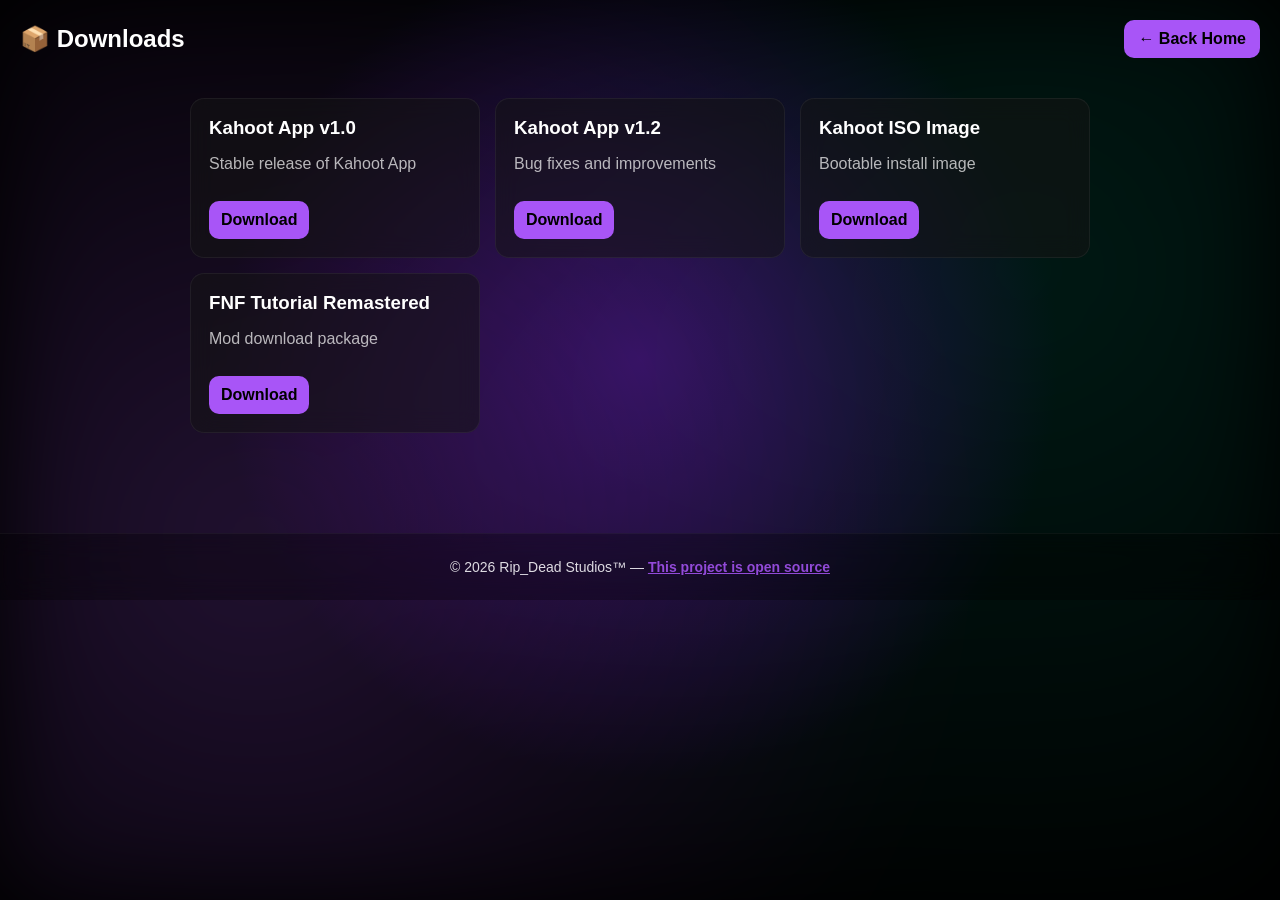
==== downloads/index.html @ 652964b6 "Update index.html" ====
<!DOCTYPE html>
<html lang="en">
<head>
<meta charset="UTF-8">
<meta name="viewport" content="width=device-width, initial-scale=1.0">

<title>Rip_Dead Site - Downloads</title>
<link rel="icon" href="/favicon.ico">

<style>

/* ================= VOIDUI TRANSITIONS ================= */

body{
  margin:0;
  font-family:'Segoe UI',sans-serif;
  color:#fff;
  min-height:100vh;
  background:#04040a;

  opacity:0;
  transform:translateY(60px);
  transition:0.6s ease;
}

body.void-enter{
  opacity:1;
  transform:translateY(0);
}

body.void-exit{
  opacity:0;
  transform:translateY(80px);
}

/* ================= VOID BACKGROUND ================= */

body::before{
  content:"";
  position:fixed;
  inset:0;
  z-index:-2;
  background:
    radial-gradient(circle at 50% 40%,rgba(150,0,255,0.30),rgba(0,0,0,0.9),#000);
}

body::after{
  content:"";
  position:fixed;
  inset:0;
  z-index:-1;
  background:
    radial-gradient(circle at 20% 60%,rgba(168,85,247,0.2),transparent 60%),
    radial-gradient(circle at 80% 30%,rgba(0,255,200,0.1),transparent 60%);
  filter:blur(50px);
}

/* ================= HEADER ================= */

.top{
  display:flex;
  justify-content:space-between;
  align-items:center;
  padding:20px;
}

.title{
  font-size:24px;
  font-weight:bold;
}

.back{
  padding:10px 14px;
  border-radius:10px;
  background:#a855f7;
  color:#000;
  text-decoration:none;
  font-weight:bold;
  transition:0.25s;
}

.back:hover{
  background:#c084fc;
  box-shadow:0 0 15px rgba(168,85,247,0.6);
}

/* ================= GRID ================= */

.container{
  display:flex;
  justify-content:center;
  padding:20px;
}

.grid{
  display:grid;
  grid-template-columns:repeat(auto-fit,minmax(250px,1fr));
  gap:15px;
  width:min(900px,90%);
}

/* CARD */

.card{
  background:rgba(20,20,20,0.55);
  backdrop-filter:blur(12px);

  border-radius:14px;
  padding:18px;

  border:1px solid rgba(255,255,255,0.06);
  transition:0.3s;
}

.card:hover{
  transform:translateY(-6px);
  box-shadow:0 0 25px rgba(168,85,247,0.25);
}

.card h3{
  margin:0;
}

/* BUTTON */

.download-btn{
  display:inline-block;
  margin-top:12px;

  padding:10px 12px;
  border-radius:10px;

  background:#a855f7;
  color:#000;
  font-weight:bold;
  text-decoration:none;

  transition:0.25s;
}

.download-btn:hover{
  background:#c084fc;
  box-shadow:0 0 18px rgba(168,85,247,0.6);
}

/* FOOTER */

footer{
  text-align:center;
  padding:25px;
  margin-top:80px;

  background:rgba(0,0,0,0.35);
  backdrop-filter:blur(12px);

  border-top:1px solid rgba(255,255,255,0.05);

  font-size:14px;
  opacity:0.85;
}

footer a{
  color:#a855f7;
  text-decoration:none;
  font-weight:bold;
}

footer a:hover{
  color:#c084fc;
}

</style>
</head>

<body>

<!-- HEADER -->
<div class="top">
  <div class="title">📦 Downloads</div>
  <a class="back" href="/">← Back Home</a>
</div>

<!-- DOWNLOAD GRID -->
<div class="container">
  <div class="grid" id="downloads"></div>
</div>

<!-- FOOTER -->
<footer>
  © 2026 Rip_Dead Studios™ —
  <a href="https://github.com/ripdead32/Rip_Dead-Site" target="_blank">
    <u><strong>This project is open source</strong></u>
  </a>
</footer>

<script>

/* ================= VOIDUI TRANSITIONS FIX ================= */

(function () {

  window.addEventListener("load", () => {
    requestAnimationFrame(() => {
      document.body.classList.add("void-enter");
    });
  });

  document.addEventListener("click", (e) => {
    const link = e.target.closest("a");

    if (!link) return;
    if (link.target === "_blank") return;
    if (link.href.includes("#")) return;

    e.preventDefault();

    document.body.classList.remove("void-enter");
    document.body.classList.add("void-exit");

    setTimeout(() => {
      window.location.href = link.href;
    }, 520);

  });

})();

/* ================= DOWNLOAD DATA (CMS STYLE READY) ================= */

const downloads = [
  {
    name: "Kahoot App v1.0",
    desc: "Stable release of Kahoot App",
    link: "https://github.com/ripdead32/Kahoot-App/releases/download/V1.0/Kahoot-App_Setup-v1.0.exe"
  },
  {
    name: "Kahoot App v1.2",
    desc: "Bug fixes and improvements",
    link: "https://github.com/ripdead32/Kahoot-App/releases/download/V1.2/Kahoot-App_Setup-v1.2.exe"
  },
  {
    name: "Kahoot ISO Image",
    desc: "Bootable install image",
    link: "https://github.com/ripdead32/Kahoot-App/releases/download/iso/KA-install-image.iso"
  },
  {
    name: "FNF Tutorial Remastered",
    desc: "Mod download package",
    link: "https://cdn-ripdead.kozow.com/apis/libraries/zip/tut-rem-v1.zip"
  }
];

/* ================= RENDER ================= */

const box = document.getElementById("downloads");

downloads.forEach(d => {
  box.innerHTML += `
    <div class="card">
      <h3>${d.name}</h3>
      <p style="opacity:0.7;">${d.desc}</p>

      <a class="download-btn" href="${d.link}" target="_blank">
        Download
      </a>
    </div>
  `;
});

/* ================= LOG ================= */

console.log(
  "%cVOIDUI DOWNLOADS LOADED",
  "color:#a855f7;font-weight:bold;"
);

</script>

</body>
</html>
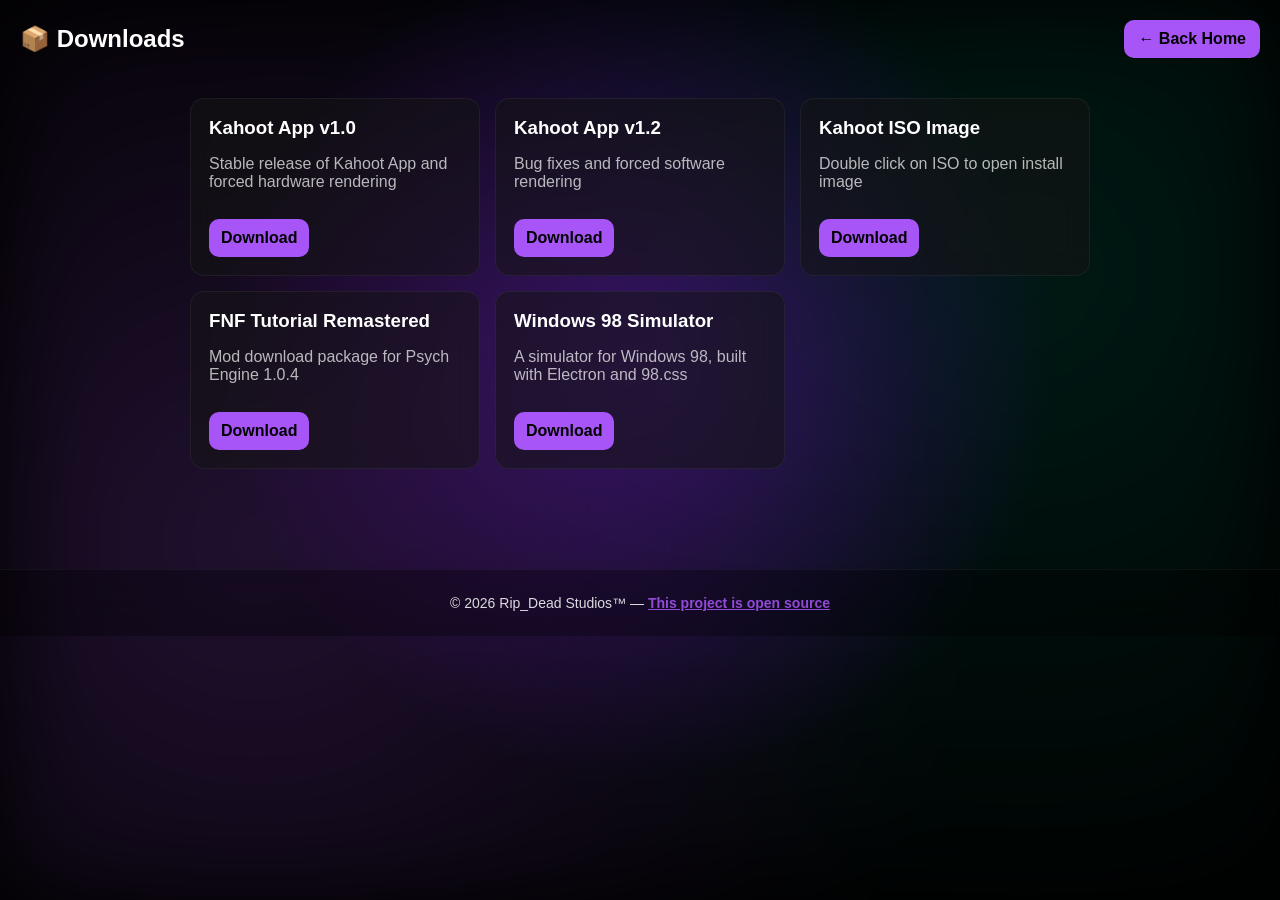
==== commit 9e01f724: "Update index.html" ====
--- a/downloads/index.html
+++ b/downloads/index.html
@@ -230,23 +230,28 @@
 const downloads = [
   {
     name: "Kahoot App v1.0",
-    desc: "Stable release of Kahoot App",
+    desc: "Stable release of Kahoot App and forced hardware rendering",
     link: "https://github.com/ripdead32/Kahoot-App/releases/download/V1.0/Kahoot-App_Setup-v1.0.exe"
   },
   {
     name: "Kahoot App v1.2",
-    desc: "Bug fixes and improvements",
+    desc: "Bug fixes and forced software rendering",
     link: "https://github.com/ripdead32/Kahoot-App/releases/download/V1.2/Kahoot-App_Setup-v1.2.exe"
   },
   {
     name: "Kahoot ISO Image",
-    desc: "Bootable install image",
+    desc: "Double click on ISO to open install image",
     link: "https://github.com/ripdead32/Kahoot-App/releases/download/iso/KA-install-image.iso"
   },
   {
     name: "FNF Tutorial Remastered",
-    desc: "Mod download package",
+    desc: "Mod download package for Psych Engine 1.0.4",
     link: "https://cdn-ripdead.kozow.com/apis/libraries/zip/tut-rem-v1.zip"
+  },
+  {
+    name: "Windows 98 Simulator",
+    desc: "A simulator for Windows 98, built with Electron and 98.css",
+    link: "https://github.com/ripdead32/win98simu/releases/download/1.0.0/Windows.98.Simulator.Setup.1.0.0.exe"
   }
 ];
 
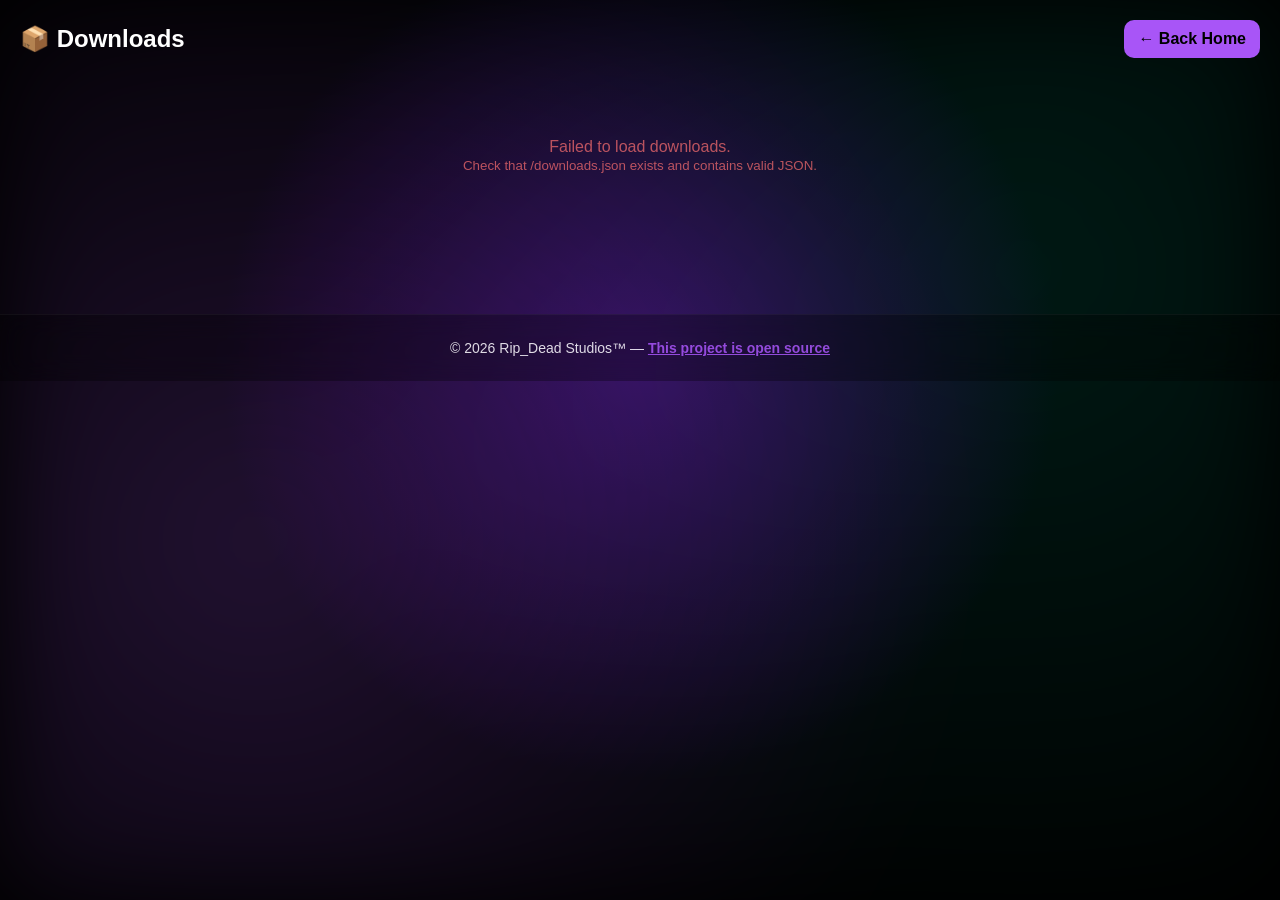
==== commit 2b3d5e51: "Updates" ====
--- a/downloads/index.html
+++ b/downloads/index.html
@@ -1,285 +1,696 @@
 <!DOCTYPE html>
 <html lang="en">
+
 <head>
-<meta charset="UTF-8">
-<meta name="viewport" content="width=device-width, initial-scale=1.0">
-
-<title>Rip_Dead Site - Downloads</title>
-<link rel="icon" href="/favicon.ico">
-
-<style>
-
-/* ================= VOIDUI TRANSITIONS ================= */
-
-body{
-  margin:0;
-  font-family:'Segoe UI',sans-serif;
-  color:#fff;
-  min-height:100vh;
-  background:#04040a;
-
-  opacity:0;
-  transform:translateY(60px);
-  transition:0.6s ease;
-}
-
-body.void-enter{
-  opacity:1;
-  transform:translateY(0);
-}
-
-body.void-exit{
-  opacity:0;
-  transform:translateY(80px);
-}
-
-/* ================= VOID BACKGROUND ================= */
-
-body::before{
-  content:"";
-  position:fixed;
-  inset:0;
-  z-index:-2;
-  background:
-    radial-gradient(circle at 50% 40%,rgba(150,0,255,0.30),rgba(0,0,0,0.9),#000);
-}
-
-body::after{
-  content:"";
-  position:fixed;
-  inset:0;
-  z-index:-1;
-  background:
-    radial-gradient(circle at 20% 60%,rgba(168,85,247,0.2),transparent 60%),
-    radial-gradient(circle at 80% 30%,rgba(0,255,200,0.1),transparent 60%);
-  filter:blur(50px);
-}
-
-/* ================= HEADER ================= */
-
-.top{
-  display:flex;
-  justify-content:space-between;
-  align-items:center;
-  padding:20px;
-}
-
-.title{
-  font-size:24px;
-  font-weight:bold;
-}
-
-.back{
-  padding:10px 14px;
-  border-radius:10px;
-  background:#a855f7;
-  color:#000;
-  text-decoration:none;
-  font-weight:bold;
-  transition:0.25s;
-}
-
-.back:hover{
-  background:#c084fc;
-  box-shadow:0 0 15px rgba(168,85,247,0.6);
-}
-
-/* ================= GRID ================= */
-
-.container{
-  display:flex;
-  justify-content:center;
-  padding:20px;
-}
-
-.grid{
-  display:grid;
-  grid-template-columns:repeat(auto-fit,minmax(250px,1fr));
-  gap:15px;
-  width:min(900px,90%);
-}
-
-/* CARD */
-
-.card{
-  background:rgba(20,20,20,0.55);
-  backdrop-filter:blur(12px);
-
-  border-radius:14px;
-  padding:18px;
-
-  border:1px solid rgba(255,255,255,0.06);
-  transition:0.3s;
-}
-
-.card:hover{
-  transform:translateY(-6px);
-  box-shadow:0 0 25px rgba(168,85,247,0.25);
-}
-
-.card h3{
-  margin:0;
-}
-
-/* BUTTON */
-
-.download-btn{
-  display:inline-block;
-  margin-top:12px;
-
-  padding:10px 12px;
-  border-radius:10px;
-
-  background:#a855f7;
-  color:#000;
-  font-weight:bold;
-  text-decoration:none;
-
-  transition:0.25s;
-}
-
-.download-btn:hover{
-  background:#c084fc;
-  box-shadow:0 0 18px rgba(168,85,247,0.6);
-}
-
-/* FOOTER */
-
-footer{
-  text-align:center;
-  padding:25px;
-  margin-top:80px;
-
-  background:rgba(0,0,0,0.35);
-  backdrop-filter:blur(12px);
-
-  border-top:1px solid rgba(255,255,255,0.05);
-
-  font-size:14px;
-  opacity:0.85;
-}
-
-footer a{
-  color:#a855f7;
-  text-decoration:none;
-  font-weight:bold;
-}
-
-footer a:hover{
-  color:#c084fc;
-}
-
-</style>
+    <meta charset="UTF-8">
+    <meta name="viewport" content="width=device-width, initial-scale=1.0">
+
+    <title>Rip_Dead Site - Downloads</title>
+
+    <link rel="icon" href="/favicon.ico">
+
+    <style>
+
+        /* ================= VOIDUI TRANSITIONS ================= */
+
+        body {
+            margin: 0;
+            font-family: 'Segoe UI', sans-serif;
+            color: #fff;
+            min-height: 100vh;
+            background: #04040a;
+
+            opacity: 0;
+            transform: translateY(60px);
+            transition: 0.6s ease;
+        }
+
+        body.void-enter {
+            opacity: 1;
+            transform: translateY(0);
+        }
+
+        body.void-exit {
+            opacity: 0;
+            transform: translateY(80px);
+        }
+
+
+        /* ================= VOID BACKGROUND ================= */
+
+        body::before {
+            content: "";
+            position: fixed;
+            inset: 0;
+            z-index: -2;
+
+            background:
+                radial-gradient(
+                    circle at 50% 40%,
+                    rgba(150, 0, 255, 0.30),
+                    rgba(0, 0, 0, 0.9),
+                    #000
+                );
+        }
+
+        body::after {
+            content: "";
+            position: fixed;
+            inset: 0;
+            z-index: -1;
+
+            background:
+                radial-gradient(
+                    circle at 20% 60%,
+                    rgba(168, 85, 247, 0.2),
+                    transparent 60%
+                ),
+                radial-gradient(
+                    circle at 80% 30%,
+                    rgba(0, 255, 200, 0.1),
+                    transparent 60%
+                );
+
+            filter: blur(50px);
+        }
+
+
+        /* ================= HEADER ================= */
+
+        .top {
+            display: flex;
+            justify-content: space-between;
+            align-items: center;
+            padding: 20px;
+        }
+
+        .title {
+            font-size: 24px;
+            font-weight: bold;
+        }
+
+        .back {
+            padding: 10px 14px;
+            border-radius: 10px;
+
+            background: #a855f7;
+            color: #000;
+
+            text-decoration: none;
+            font-weight: bold;
+
+            transition: 0.25s;
+        }
+
+        .back:hover {
+            background: #c084fc;
+            box-shadow: 0 0 15px rgba(168, 85, 247, 0.6);
+        }
+
+
+        /* ================= GRID ================= */
+
+        .container {
+            display: flex;
+            justify-content: center;
+            padding: 20px;
+        }
+
+        .grid {
+            display: grid;
+
+            grid-template-columns:
+                repeat(
+                    auto-fit,
+                    minmax(250px, 1fr)
+                );
+
+            gap: 15px;
+
+            width: min(900px, 90%);
+        }
+
+
+        /* ================= CARD ================= */
+
+        .card {
+            background: rgba(20, 20, 20, 0.55);
+
+            backdrop-filter: blur(12px);
+
+            border-radius: 14px;
+
+            padding: 18px;
+
+            border: 1px solid rgba(255, 255, 255, 0.06);
+
+            transition: 0.3s;
+        }
+
+        .card:hover {
+            transform: translateY(-6px);
+
+            box-shadow:
+                0 0 25px rgba(168, 85, 247, 0.25);
+        }
+
+
+        /* ================= TITLE + TAGS ================= */
+
+        .title-row {
+            display: flex;
+            align-items: center;
+            flex-wrap: wrap;
+
+            gap: 7px;
+        }
+
+        .title-row h3 {
+            margin: 0;
+            margin-right: 3px;
+
+            font-size: 18px;
+        }
+
+
+        /* ================= TAGS ================= */
+
+        .tag {
+            display: inline-block;
+
+            padding: 4px 8px;
+
+            border-radius: 7px;
+
+            background: rgba(255, 255, 255, 0.08);
+
+            border: 1px solid rgba(255, 255, 255, 0.08);
+
+            color: rgba(255, 255, 255, 0.7);
+
+            font-size: 11px;
+            font-weight: 600;
+
+            white-space: nowrap;
+        }
+
+        .category-tag {
+            background: rgba(168, 85, 247, 0.15);
+
+            color: #c084fc;
+
+            border-color:
+                rgba(168, 85, 247, 0.2);
+        }
+
+
+        /* ================= DOWNLOAD BUTTON ================= */
+
+        .download-btn {
+            display: inline-block;
+
+            margin-top: 14px;
+
+            padding: 10px 12px;
+
+            border-radius: 10px;
+
+            background: #a855f7;
+
+            color: #000;
+
+            font-weight: bold;
+
+            text-decoration: none;
+
+            transition: 0.25s;
+        }
+
+        .download-btn:hover {
+            background: #c084fc;
+
+            box-shadow:
+                0 0 18px rgba(168, 85, 247, 0.6);
+        }
+
+
+        /* ================= STATUS ================= */
+
+        .status {
+            grid-column: 1 / -1;
+
+            text-align: center;
+
+            padding: 40px 20px;
+
+            opacity: 0.7;
+        }
+
+        .error {
+            color: #ff7070;
+        }
+
+
+        /* ================= FOOTER ================= */
+
+        footer {
+            text-align: center;
+
+            padding: 25px;
+
+            margin-top: 80px;
+
+            background: rgba(0, 0, 0, 0.35);
+
+            backdrop-filter: blur(12px);
+
+            border-top:
+                1px solid rgba(255, 255, 255, 0.05);
+
+            font-size: 14px;
+
+            opacity: 0.85;
+        }
+
+        footer a {
+            color: #a855f7;
+
+            text-decoration: none;
+
+            font-weight: bold;
+        }
+
+        footer a:hover {
+            color: #c084fc;
+        }
+
+    </style>
 </head>
 
+
 <body>
 
-<!-- HEADER -->
-<div class="top">
-  <div class="title">📦 Downloads</div>
-  <a class="back" href="/">← Back Home</a>
-</div>
-
-<!-- DOWNLOAD GRID -->
-<div class="container">
-  <div class="grid" id="downloads"></div>
-</div>
-
-<!-- FOOTER -->
-<footer>
-  © 2026 Rip_Dead Studios™ —
-  <a href="https://github.com/ripdead32/Rip_Dead-Site" target="_blank">
-    <u><strong>This project is open source</strong></u>
-  </a>
-</footer>
-
-<script>
-
-/* ================= VOIDUI TRANSITIONS FIX ================= */
-
-(function () {
-
-  window.addEventListener("load", () => {
-    requestAnimationFrame(() => {
-      document.body.classList.add("void-enter");
-    });
-  });
-
-  document.addEventListener("click", (e) => {
-    const link = e.target.closest("a");
-
-    if (!link) return;
-    if (link.target === "_blank") return;
-    if (link.href.includes("#")) return;
-
-    e.preventDefault();
-
-    document.body.classList.remove("void-enter");
-    document.body.classList.add("void-exit");
-
-    setTimeout(() => {
-      window.location.href = link.href;
-    }, 520);
-
-  });
-
-})();
-
-/* ================= DOWNLOAD DATA (CMS STYLE READY) ================= */
-
-const downloads = [
-  {
-    name: "Kahoot App v1.0",
-    desc: "Stable release of Kahoot App and forced hardware rendering",
-    link: "https://github.com/ripdead32/Kahoot-App/releases/download/V1.0/Kahoot-App_Setup-v1.0.exe"
-  },
-  {
-    name: "Kahoot App v1.2",
-    desc: "Bug fixes and forced software rendering",
-    link: "https://github.com/ripdead32/Kahoot-App/releases/download/V1.2/Kahoot-App_Setup-v1.2.exe"
-  },
-  {
-    name: "Kahoot ISO Image",
-    desc: "Double click on ISO to open install image",
-    link: "https://github.com/ripdead32/Kahoot-App/releases/download/iso/KA-install-image.iso"
-  },
-  {
-    name: "FNF Tutorial Remastered",
-    desc: "Mod download package for Psych Engine 1.0.4",
-    link: "https://cdn-ripdead.kozow.com/apis/libraries/zip/tut-rem-v1.zip"
-  },
-  {
-    name: "Windows 98 Simulator",
-    desc: "A simulator for Windows 98, built with Electron and 98.css",
-    link: "https://github.com/ripdead32/win98simu/releases/download/1.0.0/Windows.98.Simulator.Setup.1.0.0.exe"
-  }
-];
-
-/* ================= RENDER ================= */
-
-const box = document.getElementById("downloads");
-
-downloads.forEach(d => {
-  box.innerHTML += `
-    <div class="card">
-      <h3>${d.name}</h3>
-      <p style="opacity:0.7;">${d.desc}</p>
-
-      <a class="download-btn" href="${d.link}" target="_blank">
-        Download
-      </a>
+
+    <!-- ================= HEADER ================= -->
+
+    <div class="top">
+
+        <div class="title">
+            📦 Downloads
+        </div>
+
+        <a
+            class="back"
+            href="/"
+        >
+            ← Back Home
+        </a>
+
     </div>
-  `;
-});
-
-/* ================= LOG ================= */
-
-console.log(
-  "%cVOIDUI DOWNLOADS LOADED",
-  "color:#a855f7;font-weight:bold;"
-);
-
-</script>
+
+
+    <!-- ================= DOWNLOAD GRID ================= -->
+
+    <div class="container">
+
+        <div
+            class="grid"
+            id="downloads"
+        >
+
+            <div
+                class="status"
+                id="status"
+            >
+                Loading downloads...
+            </div>
+
+        </div>
+
+    </div>
+
+
+    <!-- ================= FOOTER ================= -->
+
+    <footer>
+
+        © 2026 Rip_Dead Studios™ —
+
+        <a
+            href="https://github.com/ripdead32/Rip_Dead-Site"
+            target="_blank"
+            rel="noopener noreferrer"
+        >
+            <u>
+                <strong>
+                    This project is open source
+                </strong>
+            </u>
+        </a>
+
+    </footer>
+
+
+    <script>
+
+        /* =====================================================
+           VOIDUI PAGE TRANSITIONS
+           ===================================================== */
+
+        window.addEventListener("load", () => {
+
+            requestAnimationFrame(() => {
+
+                document.body.classList.add(
+                    "void-enter"
+                );
+
+            });
+
+        });
+
+
+        document.addEventListener("click", (e) => {
+
+            const link =
+                e.target.closest("a");
+
+
+            if (!link) return;
+
+
+            /*
+             * Don't animate external links.
+             */
+
+            if (link.target === "_blank") {
+                return;
+            }
+
+
+            /*
+             * Don't animate anchor links.
+             */
+
+            if (link.href.includes("#")) {
+                return;
+            }
+
+
+            e.preventDefault();
+
+
+            document.body.classList.remove(
+                "void-enter"
+            );
+
+            document.body.classList.add(
+                "void-exit"
+            );
+
+
+            setTimeout(() => {
+
+                window.location.href =
+                    link.href;
+
+            }, 520);
+
+        });
+
+
+        /* =====================================================
+           DOWNLOADS.JSON CMS
+           ===================================================== */
+
+        const box =
+            document.getElementById("downloads");
+
+
+        const status =
+            document.getElementById("status");
+
+
+        async function loadDownloads() {
+
+            try {
+
+                /*
+                 * Load downloads.json
+                 */
+
+                const response =
+                    await fetch(
+                        "/downloads.json",
+                        {
+                            cache: "no-cache"
+                        }
+                    );
+
+
+                /*
+                 * Check response
+                 */
+
+                if (!response.ok) {
+
+                    throw new Error(
+                        `HTTP ${response.status}`
+                    );
+
+                }
+
+
+                /*
+                 * Parse JSON
+                 */
+
+                const downloads =
+                    await response.json();
+
+
+                /*
+                 * Make sure the JSON
+                 * contains an array.
+                 */
+
+                if (!Array.isArray(downloads)) {
+
+                    throw new Error(
+                        "downloads.json must contain an array."
+                    );
+
+                }
+
+
+                /*
+                 * Remove loading message.
+                 */
+
+                box.innerHTML = "";
+
+
+                /*
+                 * Empty downloads list.
+                 */
+
+                if (downloads.length === 0) {
+
+                    box.innerHTML = `
+                        <div class="status">
+                            No downloads are currently available.
+                        </div>
+                    `;
+
+                    return;
+
+                }
+
+
+                /*
+                 * Generate cards.
+                 */
+
+                downloads.forEach((download) => {
+
+                    /* ================= CARD ================= */
+
+                    const card =
+                        document.createElement("div");
+
+                    card.className = "card";
+
+
+                    /* ================= TITLE ROW ================= */
+
+                    const titleRow =
+                        document.createElement("div");
+
+                    titleRow.className =
+                        "title-row";
+
+
+                    /* ================= NAME ================= */
+
+                    const title =
+                        document.createElement("h3");
+
+                    title.textContent =
+                        download.name ||
+                        "Unnamed Download";
+
+
+                    titleRow.appendChild(title);
+
+
+                    /* ================= TYPE TAG ================= */
+
+                    if (download.type) {
+
+                        const typeTag =
+                            document.createElement("span");
+
+                        typeTag.className =
+                            "tag";
+
+                        typeTag.textContent =
+                            download.type;
+
+                        titleRow.appendChild(typeTag);
+
+                    }
+
+
+                    /* ================= SIZE TAG ================= */
+
+                    if (download.size) {
+
+                        const sizeTag =
+                            document.createElement("span");
+
+                        sizeTag.className =
+                            "tag";
+
+                        sizeTag.textContent =
+                            download.size;
+
+                        titleRow.appendChild(sizeTag);
+
+                    }
+
+
+                    /* ================= CATEGORY TAG ================= */
+
+                    if (download.category) {
+
+                        const categoryTag =
+                            document.createElement("span");
+
+                        categoryTag.className =
+                            "tag category-tag";
+
+                        categoryTag.textContent =
+                            download.category;
+
+                        titleRow.appendChild(
+                            categoryTag
+                        );
+
+                    }
+
+
+                    /* ================= DOWNLOAD BUTTON ================= */
+
+                    const button =
+                        document.createElement("a");
+
+                    button.className =
+                        "download-btn";
+
+                    button.textContent =
+                        "Download";
+
+
+                    /*
+                     * Your JSON uses "file".
+                     */
+
+                    button.href =
+                        download.file ||
+                        "#";
+
+
+                    button.target =
+                        "_blank";
+
+
+                    button.rel =
+                        "noopener noreferrer";
+
+
+                    /* ================= BUILD CARD ================= */
+
+                    card.appendChild(
+                        titleRow
+                    );
+
+                    card.appendChild(
+                        button
+                    );
+
+                    box.appendChild(
+                        card
+                    );
+
+                });
+
+
+                /* ================= LOG ================= */
+
+                console.log(
+                    "%cVOIDUI DOWNLOADS LOADED FROM downloads.json",
+                    "color:#a855f7;font-weight:bold;"
+                );
+
+
+            } catch (error) {
+
+                /* ================= ERROR ================= */
+
+                console.error(
+                    "Failed to load downloads.json:",
+                    error
+                );
+
+
+                box.innerHTML = `
+                    <div class="status error">
+
+                        Failed to load downloads.
+
+                        <br>
+
+                        <small>
+                            Check that /downloads.json exists
+                            and contains valid JSON.
+                        </small>
+
+                    </div>
+                `;
+
+            }
+
+        }
+
+
+        /* =====================================================
+           START CMS
+           ===================================================== */
+
+        loadDownloads();
+
+    </script>
 
 </body>
+
 </html>
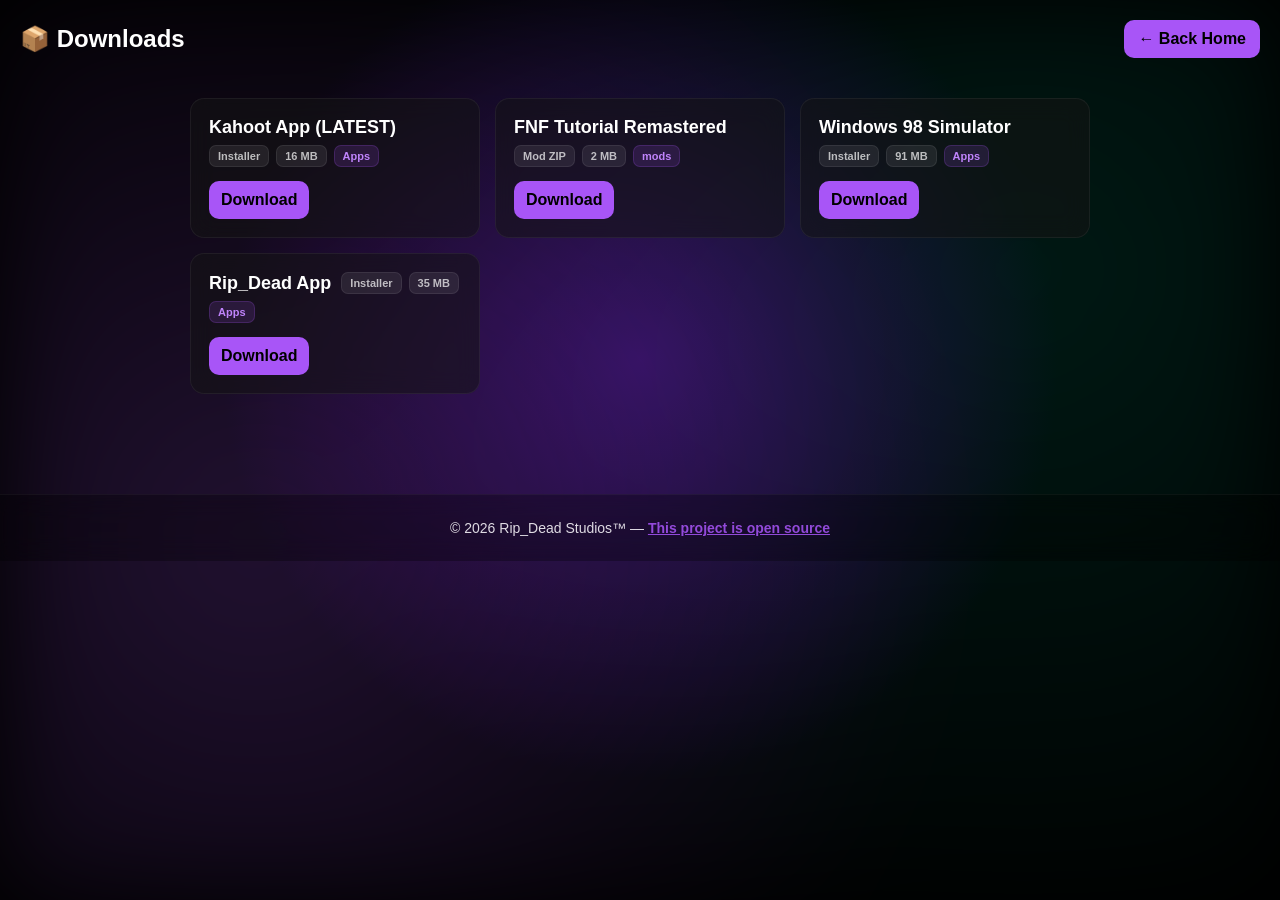
==== commit 77bc5b67: "Update index.html" ====
--- a/downloads/index.html
+++ b/downloads/index.html
@@ -441,7 +441,7 @@
 
                 const response =
                     await fetch(
-                        "/downloads.json",
+                        "/downloads/downloads.json",
                         {
                             cache: "no-cache"
                         }
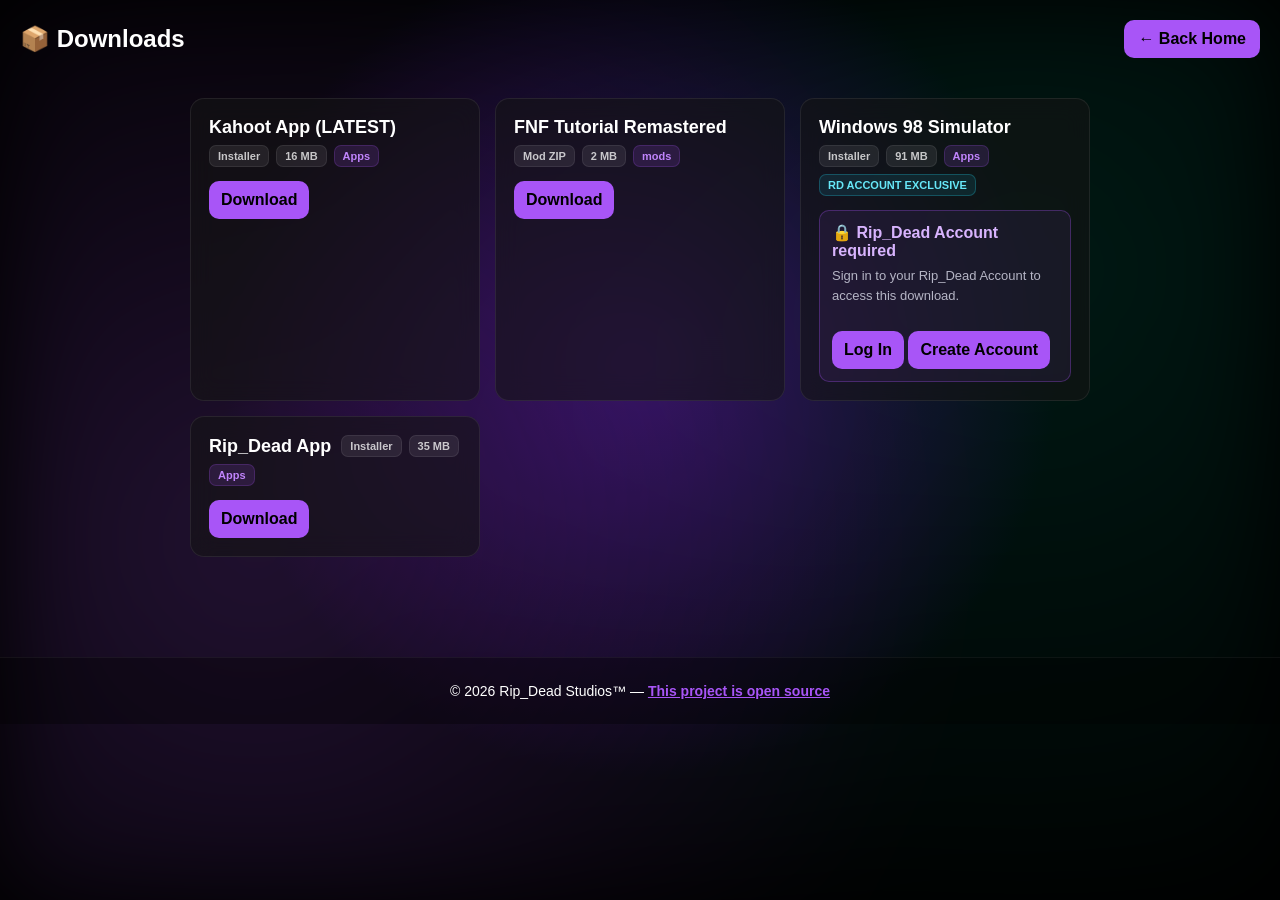
==== commit f9b6a09a: "a" ====
--- a/downloads/index.html
+++ b/downloads/index.html
@@ -1,56 +1,43 @@
+
 <!DOCTYPE html>
 <html lang="en">
-
 <head>
     <meta charset="UTF-8">
     <meta name="viewport" content="width=device-width, initial-scale=1.0">
 
     <title>Rip_Dead Site - Downloads</title>
-
     <link rel="icon" href="/favicon.ico">
 
     <style>
-
-        /* ================= VOIDUI TRANSITIONS ================= */
+        * { box-sizing: border-box; }
 
         body {
             margin: 0;
-            font-family: 'Segoe UI', sans-serif;
+            min-height: 100vh;
+            font-family: "Segoe UI", sans-serif;
             color: #fff;
-            min-height: 100vh;
             background: #04040a;
-
             opacity: 0;
-            transform: translateY(60px);
-            transition: 0.6s ease;
+            transform: translateY(35px);
+            transition: opacity .5s ease, transform .5s ease;
         }
 
         body.void-enter {
             opacity: 1;
             transform: translateY(0);
         }
-
-        body.void-exit {
-            opacity: 0;
-            transform: translateY(80px);
-        }
-
-
-        /* ================= VOID BACKGROUND ================= */
 
         body::before {
             content: "";
             position: fixed;
             inset: 0;
             z-index: -2;
-
-            background:
-                radial-gradient(
-                    circle at 50% 40%,
-                    rgba(150, 0, 255, 0.30),
-                    rgba(0, 0, 0, 0.9),
-                    #000
-                );
+            background: radial-gradient(
+                circle at 50% 40%,
+                rgba(150, 0, 255, .3),
+                rgba(0, 0, 0, .9),
+                #000
+            );
         }
 
         body::after {
@@ -58,57 +45,41 @@
             position: fixed;
             inset: 0;
             z-index: -1;
-
+            pointer-events: none;
             background:
-                radial-gradient(
-                    circle at 20% 60%,
-                    rgba(168, 85, 247, 0.2),
-                    transparent 60%
-                ),
-                radial-gradient(
-                    circle at 80% 30%,
-                    rgba(0, 255, 200, 0.1),
-                    transparent 60%
-                );
-
+                radial-gradient(circle at 20% 60%, rgba(168,85,247,.2), transparent 60%),
+                radial-gradient(circle at 80% 30%, rgba(0,255,200,.1), transparent 60%);
             filter: blur(50px);
         }
-
-
-        /* ================= HEADER ================= */
 
         .top {
             display: flex;
             justify-content: space-between;
             align-items: center;
+            gap: 16px;
             padding: 20px;
         }
 
-        .title {
+        .page-title {
             font-size: 24px;
             font-weight: bold;
         }
 
-        .back {
+        .back, .action {
+            display: inline-block;
             padding: 10px 14px;
             border-radius: 10px;
-
             background: #a855f7;
             color: #000;
-
             text-decoration: none;
             font-weight: bold;
-
-            transition: 0.25s;
-        }
-
-        .back:hover {
+            transition: .25s;
+        }
+
+        .back:hover, .action:hover {
             background: #c084fc;
-            box-shadow: 0 0 15px rgba(168, 85, 247, 0.6);
-        }
-
-
-        /* ================= GRID ================= */
+            box-shadow: 0 0 15px rgba(168,85,247,.6);
+        }
 
         .container {
             display: flex;
@@ -118,579 +89,338 @@
 
         .grid {
             display: grid;
-
-            grid-template-columns:
-                repeat(
-                    auto-fit,
-                    minmax(250px, 1fr)
-                );
-
+            grid-template-columns: repeat(auto-fit, minmax(250px, 1fr));
             gap: 15px;
-
-            width: min(900px, 90%);
-        }
-
-
-        /* ================= CARD ================= */
+            width: min(900px, 100%);
+        }
 
         .card {
-            background: rgba(20, 20, 20, 0.55);
-
+            padding: 18px;
+            border: 1px solid rgba(255,255,255,.08);
+            border-radius: 14px;
+            background: rgba(20,20,20,.6);
             backdrop-filter: blur(12px);
-
-            border-radius: 14px;
-
-            padding: 18px;
-
-            border: 1px solid rgba(255, 255, 255, 0.06);
-
-            transition: 0.3s;
+            transition: .25s;
         }
 
         .card:hover {
-            transform: translateY(-6px);
-
-            box-shadow:
-                0 0 25px rgba(168, 85, 247, 0.25);
-        }
-
-
-        /* ================= TITLE + TAGS ================= */
+            transform: translateY(-4px);
+            box-shadow: 0 0 25px rgba(168,85,247,.2);
+        }
 
         .title-row {
             display: flex;
             align-items: center;
             flex-wrap: wrap;
-
             gap: 7px;
         }
 
         .title-row h3 {
-            margin: 0;
-            margin-right: 3px;
-
+            margin: 0 3px 0 0;
             font-size: 18px;
         }
-
-
-        /* ================= TAGS ================= */
 
         .tag {
             display: inline-block;
-
             padding: 4px 8px;
-
+            border: 1px solid rgba(255,255,255,.08);
             border-radius: 7px;
-
-            background: rgba(255, 255, 255, 0.08);
-
-            border: 1px solid rgba(255, 255, 255, 0.08);
-
-            color: rgba(255, 255, 255, 0.7);
-
+            background: rgba(255,255,255,.08);
+            color: rgba(255,255,255,.75);
             font-size: 11px;
             font-weight: 600;
-
-            white-space: nowrap;
         }
 
         .category-tag {
-            background: rgba(168, 85, 247, 0.15);
-
             color: #c084fc;
-
-            border-color:
-                rgba(168, 85, 247, 0.2);
-        }
-
-
-        /* ================= DOWNLOAD BUTTON ================= */
+            background: rgba(168,85,247,.15);
+            border-color: rgba(168,85,247,.2);
+        }
+
+        .exclusive-tag {
+            color: #67e8f9;
+            background: rgba(34,211,238,.1);
+            border-color: rgba(34,211,238,.25);
+        }
+
+        .description {
+            color: #b5b5c5;
+            font-size: 13px;
+            line-height: 1.5;
+        }
 
         .download-btn {
             display: inline-block;
-
             margin-top: 14px;
-
             padding: 10px 12px;
-
+            border: 0;
             border-radius: 10px;
-
             background: #a855f7;
-
             color: #000;
-
+            font: inherit;
             font-weight: bold;
-
             text-decoration: none;
-
-            transition: 0.25s;
+            cursor: pointer;
         }
 
         .download-btn:hover {
             background: #c084fc;
-
-            box-shadow:
-                0 0 18px rgba(168, 85, 247, 0.6);
-        }
-
-
-        /* ================= STATUS ================= */
+        }
+
+        .locked {
+            margin-top: 14px;
+            padding: 12px;
+            border: 1px solid rgba(168,85,247,.3);
+            border-radius: 10px;
+            background: rgba(168,85,247,.08);
+        }
+
+        .locked strong {
+            display: block;
+            margin-bottom: 6px;
+            color: #d8b4fe;
+        }
+
+        .locked p {
+            margin: 0 0 12px;
+            color: #b5b5c5;
+            font-size: 13px;
+            line-height: 1.5;
+        }
 
         .status {
             grid-column: 1 / -1;
-
+            padding: 40px 20px;
             text-align: center;
-
-            padding: 40px 20px;
-
-            opacity: 0.7;
-        }
-
-        .error {
-            color: #ff7070;
-        }
-
-
-        /* ================= FOOTER ================= */
+            opacity: .75;
+        }
+
+        .error { color: #ff7070; }
 
         footer {
+            margin-top: 80px;
+            padding: 25px;
+            border-top: 1px solid rgba(255,255,255,.05);
+            background: rgba(0,0,0,.35);
             text-align: center;
-
-            padding: 25px;
-
-            margin-top: 80px;
-
-            background: rgba(0, 0, 0, 0.35);
-
-            backdrop-filter: blur(12px);
-
-            border-top:
-                1px solid rgba(255, 255, 255, 0.05);
-
             font-size: 14px;
-
-            opacity: 0.85;
         }
 
         footer a {
             color: #a855f7;
-
+            font-weight: bold;
             text-decoration: none;
-
-            font-weight: bold;
-        }
-
-        footer a:hover {
-            color: #c084fc;
-        }
-
+        }
+
+        @media (prefers-reduced-motion: reduce) {
+            *, *::before, *::after {
+                transition-duration: .01ms !important;
+            }
+        }
     </style>
 </head>
 
-
 <body>
-
-
-    <!-- ================= HEADER ================= -->
-
-    <div class="top">
-
-        <div class="title">
-            📦 Downloads
+    <header class="top">
+        <div class="page-title">📦 Downloads</div>
+        <a class="back" href="/">← Back Home</a>
+    </header>
+
+    <main class="container">
+        <div class="grid" id="downloads">
+            <div class="status" id="status">Loading downloads...</div>
         </div>
-
-        <a
-            class="back"
-            href="/"
-        >
-            ← Back Home
-        </a>
-
-    </div>
-
-
-    <!-- ================= DOWNLOAD GRID ================= -->
-
-    <div class="container">
-
-        <div
-            class="grid"
-            id="downloads"
-        >
-
-            <div
-                class="status"
-                id="status"
-            >
-                Loading downloads...
-            </div>
-
-        </div>
-
-    </div>
-
-
-    <!-- ================= FOOTER ================= -->
+    </main>
 
     <footer>
-
         © 2026 Rip_Dead Studios™ —
-
         <a
             href="https://github.com/ripdead32/Rip_Dead-Site"
             target="_blank"
             rel="noopener noreferrer"
-        >
-            <u>
-                <strong>
-                    This project is open source
-                </strong>
-            </u>
-        </a>
-
+        ><u><strong>This project is open source</strong></u></a>
     </footer>
 
-
     <script>
-
-        /* =====================================================
-           VOIDUI PAGE TRANSITIONS
-           ===================================================== */
+    (() => {
+        "use strict";
+
+        const box = document.getElementById("downloads");
+        const loginUrl =
+            "https://account.ripdead.de5.net/login/?redirect=" +
+            encodeURIComponent("https://ripdead.de5.net/Downloads/");
+
+        /*
+         * IMPORTANT:
+         * A session on account.ripdead.de5.net is not automatically
+         * available on ripdead.de5.net.
+         *
+         * Connect this page to the existing Account OAuth flow before
+         * treating a visitor as authenticated. Do not set this to true
+         * merely because a visitor returned from the login page.
+         */
+        let isAccountAuthenticated = false;
 
         window.addEventListener("load", () => {
-
             requestAnimationFrame(() => {
-
-                document.body.classList.add(
-                    "void-enter"
-                );
-
+                document.body.classList.add("void-enter");
             });
-
         });
 
-
-        document.addEventListener("click", (e) => {
-
-            const link =
-                e.target.closest("a");
-
-
-            if (!link) return;
-
-
-            /*
-             * Don't animate external links.
-             */
-
-            if (link.target === "_blank") {
-                return;
-            }
-
-
-            /*
-             * Don't animate anchor links.
-             */
-
-            if (link.href.includes("#")) {
-                return;
-            }
-
-
-            e.preventDefault();
-
-
-            document.body.classList.remove(
-                "void-enter"
-            );
-
-            document.body.classList.add(
-                "void-exit"
-            );
-
-
-            setTimeout(() => {
-
-                window.location.href =
-                    link.href;
-
-            }, 520);
-
-        });
-
-
-        /* =====================================================
-           DOWNLOADS.JSON CMS
-           ===================================================== */
-
-        const box =
-            document.getElementById("downloads");
-
-
-        const status =
-            document.getElementById("status");
-
+        function makeTag(text, className = "tag") {
+            const tag = document.createElement("span");
+            tag.className = className;
+            tag.textContent = text;
+            return tag;
+        }
+
+        function makeLink(text, href, className) {
+            const link = document.createElement("a");
+            link.className = className;
+            link.textContent = text;
+            link.href = href;
+            return link;
+        }
+
+        function createCard(download) {
+            const card = document.createElement("article");
+            card.className = "card";
+
+            const titleRow = document.createElement("div");
+            titleRow.className = "title-row";
+
+            const title = document.createElement("h3");
+            title.textContent = download.name || "Unnamed Download";
+            titleRow.appendChild(title);
+
+            if (download.type) {
+                titleRow.appendChild(makeTag(download.type));
+            }
+
+            if (download.size) {
+                titleRow.appendChild(makeTag(download.size));
+            }
+
+            if (download.category) {
+                titleRow.appendChild(
+                    makeTag(download.category, "tag category-tag")
+                );
+            }
+
+            if (download.RDAExclusive === true) {
+                titleRow.appendChild(
+                    makeTag("RD ACCOUNT EXCLUSIVE", "tag exclusive-tag")
+                );
+            }
+
+            card.appendChild(titleRow);
+
+            if (download.description) {
+                const description = document.createElement("p");
+                description.className = "description";
+                description.textContent = download.description;
+                card.appendChild(description);
+            }
+
+            if (download.RDAExclusive === true &&
+                !isAccountAuthenticated) {
+                const locked = document.createElement("div");
+                locked.className = "locked";
+
+                const heading = document.createElement("strong");
+                heading.textContent = "🔒 Rip_Dead Account required";
+
+                const explanation = document.createElement("p");
+                explanation.textContent =
+                    "Sign in to your Rip_Dead Account to access this download.";
+
+                locked.appendChild(heading);
+                locked.appendChild(explanation);
+                locked.appendChild(
+                    makeLink("Log In", loginUrl, "download-btn")
+                );
+
+                const signupUrl =
+                    "https://account.ripdead.de5.net/signup/";
+
+                locked.appendChild(document.createTextNode(" "));
+                locked.appendChild(
+                    makeLink("Create Account", signupUrl, "download-btn")
+                );
+
+                card.appendChild(locked);
+                return card;
+            }
+
+            if (download.file) {
+                const button = makeLink(
+                    "Download",
+                    download.file,
+                    "download-btn"
+                );
+
+                button.target = "_blank";
+                button.rel = "noopener noreferrer";
+
+                card.appendChild(button);
+            } else {
+                const missing = document.createElement("p");
+                missing.className = "description";
+                missing.textContent = "Download link unavailable.";
+                card.appendChild(missing);
+            }
+
+            return card;
+        }
 
         async function loadDownloads() {
-
             try {
-
-                /*
-                 * Load downloads.json
-                 */
-
-                const response =
-                    await fetch(
-                        "/downloads/downloads.json",
-                        {
-                            cache: "no-cache"
-                        }
-                    );
-
-
-                /*
-                 * Check response
-                 */
+                const response = await fetch(
+                    "/downloads/downloads.json",
+                    { cache: "no-cache" }
+                );
 
                 if (!response.ok) {
-
-                    throw new Error(
-                        `HTTP ${response.status}`
-                    );
-
+                    throw new Error("HTTP " + response.status);
                 }
 
-
-                /*
-                 * Parse JSON
-                 */
-
-                const downloads =
-                    await response.json();
-
-
-                /*
-                 * Make sure the JSON
-                 * contains an array.
-                 */
+                const downloads = await response.json();
 
                 if (!Array.isArray(downloads)) {
-
-                    throw new Error(
-                        "downloads.json must contain an array."
-                    );
-
+                    throw new Error("downloads.json must contain an array.");
                 }
 
-
-                /*
-                 * Remove loading message.
-                 */
-
-                box.innerHTML = "";
-
-
-                /*
-                 * Empty downloads list.
-                 */
+                box.replaceChildren();
 
                 if (downloads.length === 0) {
-
-                    box.innerHTML = `
-                        <div class="status">
-                            No downloads are currently available.
-                        </div>
-                    `;
-
+                    const empty = document.createElement("div");
+                    empty.className = "status";
+                    empty.textContent = "No downloads are currently available.";
+                    box.appendChild(empty);
                     return;
-
                 }
 
-
-                /*
-                 * Generate cards.
-                 */
-
-                downloads.forEach((download) => {
-
-                    /* ================= CARD ================= */
-
-                    const card =
-                        document.createElement("div");
-
-                    card.className = "card";
-
-
-                    /* ================= TITLE ROW ================= */
-
-                    const titleRow =
-                        document.createElement("div");
-
-                    titleRow.className =
-                        "title-row";
-
-
-                    /* ================= NAME ================= */
-
-                    const title =
-                        document.createElement("h3");
-
-                    title.textContent =
-                        download.name ||
-                        "Unnamed Download";
-
-
-                    titleRow.appendChild(title);
-
-
-                    /* ================= TYPE TAG ================= */
-
-                    if (download.type) {
-
-                        const typeTag =
-                            document.createElement("span");
-
-                        typeTag.className =
-                            "tag";
-
-                        typeTag.textContent =
-                            download.type;
-
-                        titleRow.appendChild(typeTag);
-
-                    }
-
-
-                    /* ================= SIZE TAG ================= */
-
-                    if (download.size) {
-
-                        const sizeTag =
-                            document.createElement("span");
-
-                        sizeTag.className =
-                            "tag";
-
-                        sizeTag.textContent =
-                            download.size;
-
-                        titleRow.appendChild(sizeTag);
-
-                    }
-
-
-                    /* ================= CATEGORY TAG ================= */
-
-                    if (download.category) {
-
-                        const categoryTag =
-                            document.createElement("span");
-
-                        categoryTag.className =
-                            "tag category-tag";
-
-                        categoryTag.textContent =
-                            download.category;
-
-                        titleRow.appendChild(
-                            categoryTag
-                        );
-
-                    }
-
-
-                    /* ================= DOWNLOAD BUTTON ================= */
-
-                    const button =
-                        document.createElement("a");
-
-                    button.className =
-                        "download-btn";
-
-                    button.textContent =
-                        "Download";
-
-
-                    /*
-                     * Your JSON uses "file".
-                     */
-
-                    button.href =
-                        download.file ||
-                        "#";
-
-
-                    button.target =
-                        "_blank";
-
-
-                    button.rel =
-                        "noopener noreferrer";
-
-
-                    /* ================= BUILD CARD ================= */
-
-                    card.appendChild(
-                        titleRow
-                    );
-
-                    card.appendChild(
-                        button
-                    );
-
-                    box.appendChild(
-                        card
-                    );
-
-                });
-
-
-                /* ================= LOG ================= */
-
-                console.log(
-                    "%cVOIDUI DOWNLOADS LOADED FROM downloads.json",
-                    "color:#a855f7;font-weight:bold;"
-                );
-
-
+                for (const download of downloads) {
+                    box.appendChild(createCard(download));
+                }
+
+                console.log("[Downloads] JSON loaded.");
             } catch (error) {
-
-                /* ================= ERROR ================= */
-
-                console.error(
-                    "Failed to load downloads.json:",
-                    error
-                );
-
-
-                box.innerHTML = `
-                    <div class="status error">
-
-                        Failed to load downloads.
-
-                        <br>
-
-                        <small>
-                            Check that /downloads.json exists
-                            and contains valid JSON.
-                        </small>
-
-                    </div>
-                `;
-
-            }
-
-        }
-
-
-        /* =====================================================
-           START CMS
-           ===================================================== */
+                console.error("[Downloads] Failed to load:", error);
+
+                box.replaceChildren();
+
+                const errorBox = document.createElement("div");
+                errorBox.className = "status error";
+                errorBox.textContent =
+                    "Failed to load downloads. Check downloads.json and try again.";
+
+                box.appendChild(errorBox);
+            }
+        }
 
         loadDownloads();
-
+    })();
     </script>
-
 </body>
-
-</html>+</html>
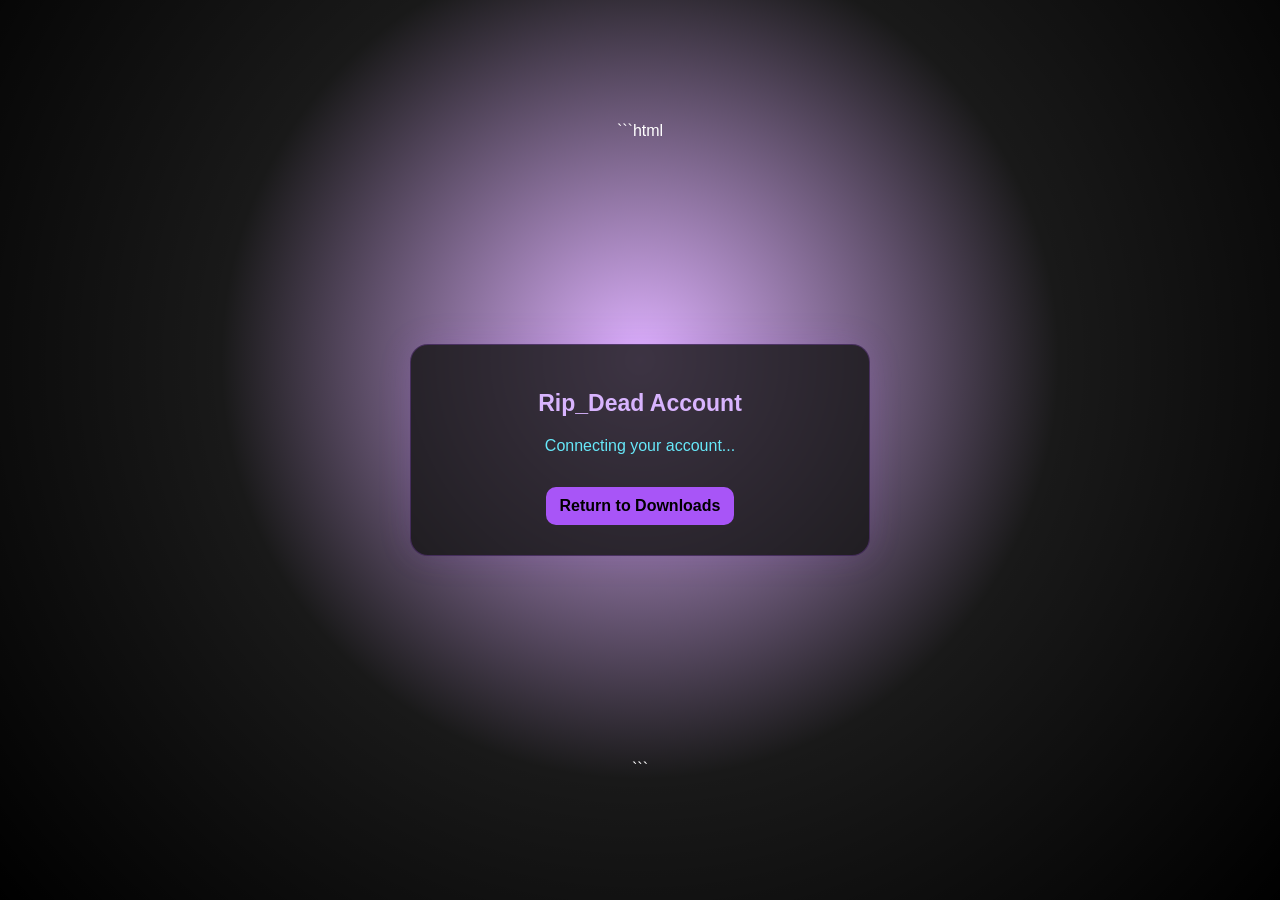
==== commit 847b31ce: "Update index.html" ====
--- a/downloads/index.html
+++ b/downloads/index.html
@@ -1,11 +1,11 @@
-
+```html
 <!DOCTYPE html>
 <html lang="en">
 <head>
     <meta charset="UTF-8">
     <meta name="viewport" content="width=device-width, initial-scale=1.0">
 
-    <title>Rip_Dead Site - Downloads</title>
+    <title>Connecting Account - Rip_Dead Site</title>
     <link rel="icon" href="/favicon.ico">
 
     <style>
@@ -14,413 +14,235 @@
         body {
             margin: 0;
             min-height: 100vh;
+            display: grid;
+            place-items: center;
+            padding: 20px;
             font-family: "Segoe UI", sans-serif;
             color: #fff;
-            background: #04040a;
-            opacity: 0;
-            transform: translateY(35px);
-            transition: opacity .5s ease, transform .5s ease;
-        }
-
-        body.void-enter {
-            opacity: 1;
-            transform: translateY(0);
-        }
-
-        body::before {
-            content: "";
-            position: fixed;
-            inset: 0;
-            z-index: -2;
-            background: radial-gradient(
-                circle at 50% 40%,
-                rgba(150, 0, 255, .3),
-                rgba(0, 0, 0, .9),
-                #000
-            );
-        }
-
-        body::after {
-            content: "";
-            position: fixed;
-            inset: 0;
-            z-index: -1;
-            pointer-events: none;
             background:
-                radial-gradient(circle at 20% 60%, rgba(168,85,247,.2), transparent 60%),
-                radial-gradient(circle at 80% 30%, rgba(0,255,200,.1), transparent 60%);
-            filter: blur(50px);
-        }
-
-        .top {
-            display: flex;
-            justify-content: space-between;
-            align-items: center;
-            gap: 16px;
-            padding: 20px;
-        }
-
-        .page-title {
-            font-size: 24px;
-            font-weight: bold;
-        }
-
-        .back, .action {
+                radial-gradient(circle at 50% 40%, rgba(150,0,255,.3),
+                rgba(0,0,0,.9), #000);
+        }
+
+        .panel {
+            width: min(460px, 100%);
+            padding: 30px;
+            text-align: center;
+            border: 1px solid rgba(168,85,247,.25);
+            border-radius: 18px;
+            background: rgba(20,20,20,.8);
+            box-shadow: 0 0 35px rgba(168,85,247,.12);
+        }
+
+        h1 {
+            font-size: 23px;
+            color: #d8b4fe;
+        }
+
+        p {
+            color: #b5b5c5;
+            line-height: 1.6;
+            overflow-wrap: anywhere;
+        }
+
+        .status { color: #67e8f9; }
+        .error { color: #ff7070; }
+
+        a {
             display: inline-block;
+            margin-top: 12px;
             padding: 10px 14px;
             border-radius: 10px;
             background: #a855f7;
             color: #000;
-            text-decoration: none;
-            font-weight: bold;
-            transition: .25s;
-        }
-
-        .back:hover, .action:hover {
-            background: #c084fc;
-            box-shadow: 0 0 15px rgba(168,85,247,.6);
-        }
-
-        .container {
-            display: flex;
-            justify-content: center;
-            padding: 20px;
-        }
-
-        .grid {
-            display: grid;
-            grid-template-columns: repeat(auto-fit, minmax(250px, 1fr));
-            gap: 15px;
-            width: min(900px, 100%);
-        }
-
-        .card {
-            padding: 18px;
-            border: 1px solid rgba(255,255,255,.08);
-            border-radius: 14px;
-            background: rgba(20,20,20,.6);
-            backdrop-filter: blur(12px);
-            transition: .25s;
-        }
-
-        .card:hover {
-            transform: translateY(-4px);
-            box-shadow: 0 0 25px rgba(168,85,247,.2);
-        }
-
-        .title-row {
-            display: flex;
-            align-items: center;
-            flex-wrap: wrap;
-            gap: 7px;
-        }
-
-        .title-row h3 {
-            margin: 0 3px 0 0;
-            font-size: 18px;
-        }
-
-        .tag {
-            display: inline-block;
-            padding: 4px 8px;
-            border: 1px solid rgba(255,255,255,.08);
-            border-radius: 7px;
-            background: rgba(255,255,255,.08);
-            color: rgba(255,255,255,.75);
-            font-size: 11px;
-            font-weight: 600;
-        }
-
-        .category-tag {
-            color: #c084fc;
-            background: rgba(168,85,247,.15);
-            border-color: rgba(168,85,247,.2);
-        }
-
-        .exclusive-tag {
-            color: #67e8f9;
-            background: rgba(34,211,238,.1);
-            border-color: rgba(34,211,238,.25);
-        }
-
-        .description {
-            color: #b5b5c5;
-            font-size: 13px;
-            line-height: 1.5;
-        }
-
-        .download-btn {
-            display: inline-block;
-            margin-top: 14px;
-            padding: 10px 12px;
-            border: 0;
-            border-radius: 10px;
-            background: #a855f7;
-            color: #000;
-            font: inherit;
             font-weight: bold;
             text-decoration: none;
-            cursor: pointer;
-        }
-
-        .download-btn:hover {
-            background: #c084fc;
-        }
-
-        .locked {
-            margin-top: 14px;
-            padding: 12px;
-            border: 1px solid rgba(168,85,247,.3);
-            border-radius: 10px;
-            background: rgba(168,85,247,.08);
-        }
-
-        .locked strong {
-            display: block;
-            margin-bottom: 6px;
-            color: #d8b4fe;
-        }
-
-        .locked p {
-            margin: 0 0 12px;
-            color: #b5b5c5;
-            font-size: 13px;
-            line-height: 1.5;
-        }
-
-        .status {
-            grid-column: 1 / -1;
-            padding: 40px 20px;
-            text-align: center;
-            opacity: .75;
-        }
-
-        .error { color: #ff7070; }
-
-        footer {
-            margin-top: 80px;
-            padding: 25px;
-            border-top: 1px solid rgba(255,255,255,.05);
-            background: rgba(0,0,0,.35);
-            text-align: center;
-            font-size: 14px;
-        }
-
-        footer a {
-            color: #a855f7;
-            font-weight: bold;
-            text-decoration: none;
-        }
-
-        @media (prefers-reduced-motion: reduce) {
-            *, *::before, *::after {
-                transition-duration: .01ms !important;
-            }
-        }
+        }
+
+        a:hover { background: #c084fc; }
     </style>
 </head>
 
 <body>
-    <header class="top">
-        <div class="page-title">📦 Downloads</div>
-        <a class="back" href="/">← Back Home</a>
-    </header>
-
-    <main class="container">
-        <div class="grid" id="downloads">
-            <div class="status" id="status">Loading downloads...</div>
-        </div>
+    <main class="panel">
+        <h1>Rip_Dead Account</h1>
+        <p id="status" class="status">Connecting your account...</p>
+        <p id="details"></p>
+        <a id="return-link" href="https://ripdead.de5.net/Downloads/"
+           hidden>Return to Downloads</a>
     </main>
-
-    <footer>
-        © 2026 Rip_Dead Studios™ —
-        <a
-            href="https://github.com/ripdead32/Rip_Dead-Site"
-            target="_blank"
-            rel="noopener noreferrer"
-        ><u><strong>This project is open source</strong></u></a>
-    </footer>
 
     <script>
     (() => {
         "use strict";
 
-        const box = document.getElementById("downloads");
-        const loginUrl =
-            "https://account.ripdead.de5.net/login/?redirect=" +
-            encodeURIComponent("https://ripdead.de5.net/Downloads/");
-
-        /*
-         * IMPORTANT:
-         * A session on account.ripdead.de5.net is not automatically
-         * available on ripdead.de5.net.
-         *
-         * Connect this page to the existing Account OAuth flow before
-         * treating a visitor as authenticated. Do not set this to true
-         * merely because a visitor returned from the login page.
-         */
-        let isAccountAuthenticated = false;
-
-        window.addEventListener("load", () => {
-            requestAnimationFrame(() => {
-                document.body.classList.add("void-enter");
-            });
-        });
-
-        function makeTag(text, className = "tag") {
-            const tag = document.createElement("span");
-            tag.className = className;
-            tag.textContent = text;
-            return tag;
-        }
-
-        function makeLink(text, href, className) {
-            const link = document.createElement("a");
-            link.className = className;
-            link.textContent = text;
-            link.href = href;
-            return link;
-        }
-
-        function createCard(download) {
-            const card = document.createElement("article");
-            card.className = "card";
-
-            const titleRow = document.createElement("div");
-            titleRow.className = "title-row";
-
-            const title = document.createElement("h3");
-            title.textContent = download.name || "Unnamed Download";
-            titleRow.appendChild(title);
-
-            if (download.type) {
-                titleRow.appendChild(makeTag(download.type));
-            }
-
-            if (download.size) {
-                titleRow.appendChild(makeTag(download.size));
-            }
-
-            if (download.category) {
-                titleRow.appendChild(
-                    makeTag(download.category, "tag category-tag")
+        const SITE_ORIGIN = "https://ripdead.de5.net";
+        const CALLBACK_URL = SITE_ORIGIN + "/auth/callback/";
+        const DOWNLOADS_URL = SITE_ORIGIN + "/Downloads/";
+
+        const CLIENT_ID = "ripdead-site";
+
+        const OAUTH_EXCHANGE_URL =
+            "https://vcwfgyikbvfzgqiljmry.supabase.co/functions/v1/oauth-exchange";
+
+        const SITE_SESSION_URL =
+            "https://vcwfgyikbvfzgqiljmry.supabase.co/functions/v1/site-session";
+
+        const SESSION_KEY = "ripdead_site_session";
+        const SESSION_EXPIRES_KEY = "ripdead_site_session_expires";
+        const STATE_KEY = "ripdead_oauth_state";
+
+        const statusElement = document.getElementById("status");
+        const detailsElement = document.getElementById("details");
+        const returnLink = document.getElementById("return-link");
+
+        function showError(message) {
+            statusElement.textContent = "Account connection failed.";
+            statusElement.className = "error";
+            detailsElement.textContent = message;
+            returnLink.hidden = false;
+        }
+
+        async function connectAccount() {
+            const params = new URLSearchParams(window.location.search);
+
+            const code = params.get("code");
+            const returnedState = params.get("state");
+            const oauthError = params.get("error");
+            const oauthErrorDescription = params.get("error_description");
+
+            // Remove query parameters from the visible address bar.
+            window.history.replaceState(
+                {},
+                document.title,
+                CALLBACK_URL
+            );
+
+            if (oauthError) {
+                sessionStorage.removeItem(STATE_KEY);
+
+                showError(
+                    oauthErrorDescription ||
+                    oauthError ||
+                    "Authorization was cancelled."
                 );
-            }
-
-            if (download.RDAExclusive === true) {
-                titleRow.appendChild(
-                    makeTag("RD ACCOUNT EXCLUSIVE", "tag exclusive-tag")
+                return;
+            }
+
+            if (!code || !returnedState) {
+                showError("The authorization response is missing its code or state.");
+                return;
+            }
+
+            const expectedState = sessionStorage.getItem(STATE_KEY);
+            sessionStorage.removeItem(STATE_KEY);
+
+            if (!expectedState || returnedState !== expectedState) {
+                showError(
+                    "The OAuth state could not be verified. Please start again from Downloads."
                 );
-            }
-
-            card.appendChild(titleRow);
-
-            if (download.description) {
-                const description = document.createElement("p");
-                description.className = "description";
-                description.textContent = download.description;
-                card.appendChild(description);
-            }
-
-            if (download.RDAExclusive === true &&
-                !isAccountAuthenticated) {
-                const locked = document.createElement("div");
-                locked.className = "locked";
-
-                const heading = document.createElement("strong");
-                heading.textContent = "🔒 Rip_Dead Account required";
-
-                const explanation = document.createElement("p");
-                explanation.textContent =
-                    "Sign in to your Rip_Dead Account to access this download.";
-
-                locked.appendChild(heading);
-                locked.appendChild(explanation);
-                locked.appendChild(
-                    makeLink("Log In", loginUrl, "download-btn")
+                return;
+            }
+
+            try {
+                statusElement.textContent = "Exchanging authorization code...";
+
+                const exchangeResponse = await fetch(OAUTH_EXCHANGE_URL, {
+                    method: "POST",
+                    headers: {
+                        "Content-Type": "application/json"
+                    },
+                    body: JSON.stringify({
+                        code: code,
+                        client_id: CLIENT_ID,
+                        redirect_uri: CALLBACK_URL,
+                        state: returnedState
+                    }),
+                    cache: "no-store"
+                });
+
+                const exchangeResult = await exchangeResponse.json();
+
+                if (
+                    !exchangeResponse.ok ||
+                    exchangeResult.success !== true ||
+                    typeof exchangeResult.session_token !== "string" ||
+                    exchangeResult.session_token.length < 32
+                ) {
+                    throw new Error(
+                        exchangeResult.error ||
+                        "The account server did not return a valid site session."
+                    );
+                }
+
+                const token = exchangeResult.session_token;
+
+                statusElement.textContent = "Verifying your account session...";
+
+                const verifyResponse = await fetch(SITE_SESSION_URL, {
+                    method: "POST",
+                    headers: {
+                        "Content-Type": "application/json"
+                    },
+                    body: JSON.stringify({ token }),
+                    cache: "no-store"
+                });
+
+                const verifyResult = await verifyResponse.json();
+
+                if (
+                    !verifyResponse.ok ||
+                    verifyResult.success !== true ||
+                    verifyResult.client_id !== CLIENT_ID
+                ) {
+                    throw new Error(
+                        verifyResult.error ||
+                        "The returned session could not be verified for Rip_Dead Site."
+                    );
+                }
+
+                // Only save the token after the server confirms it is valid.
+                localStorage.setItem(SESSION_KEY, token);
+
+                const expiresAt =
+                    verifyResult.expires_at ||
+                    exchangeResult.expires_at;
+
+                if (expiresAt) {
+                    localStorage.setItem(
+                        SESSION_EXPIRES_KEY,
+                        expiresAt
+                    );
+                } else {
+                    localStorage.removeItem(SESSION_EXPIRES_KEY);
+                }
+
+                statusElement.textContent = "Account connected successfully!";
+                statusElement.className = "status";
+                detailsElement.textContent =
+                    "Returning you to Downloads...";
+
+                window.setTimeout(() => {
+                    window.location.replace(DOWNLOADS_URL);
+                }, 900);
+
+            } catch (error) {
+                console.error("[RDA OAuth Callback]", error);
+
+                localStorage.removeItem(SESSION_KEY);
+                localStorage.removeItem(SESSION_EXPIRES_KEY);
+
+                showError(
+                    error instanceof Error
+                        ? error.message
+                        : "An unexpected error occurred."
                 );
-
-                const signupUrl =
-                    "https://account.ripdead.de5.net/signup/";
-
-                locked.appendChild(document.createTextNode(" "));
-                locked.appendChild(
-                    makeLink("Create Account", signupUrl, "download-btn")
-                );
-
-                card.appendChild(locked);
-                return card;
-            }
-
-            if (download.file) {
-                const button = makeLink(
-                    "Download",
-                    download.file,
-                    "download-btn"
-                );
-
-                button.target = "_blank";
-                button.rel = "noopener noreferrer";
-
-                card.appendChild(button);
-            } else {
-                const missing = document.createElement("p");
-                missing.className = "description";
-                missing.textContent = "Download link unavailable.";
-                card.appendChild(missing);
-            }
-
-            return card;
-        }
-
-        async function loadDownloads() {
-            try {
-                const response = await fetch(
-                    "/downloads/downloads.json",
-                    { cache: "no-cache" }
-                );
-
-                if (!response.ok) {
-                    throw new Error("HTTP " + response.status);
-                }
-
-                const downloads = await response.json();
-
-                if (!Array.isArray(downloads)) {
-                    throw new Error("downloads.json must contain an array.");
-                }
-
-                box.replaceChildren();
-
-                if (downloads.length === 0) {
-                    const empty = document.createElement("div");
-                    empty.className = "status";
-                    empty.textContent = "No downloads are currently available.";
-                    box.appendChild(empty);
-                    return;
-                }
-
-                for (const download of downloads) {
-                    box.appendChild(createCard(download));
-                }
-
-                console.log("[Downloads] JSON loaded.");
-            } catch (error) {
-                console.error("[Downloads] Failed to load:", error);
-
-                box.replaceChildren();
-
-                const errorBox = document.createElement("div");
-                errorBox.className = "status error";
-                errorBox.textContent =
-                    "Failed to load downloads. Check downloads.json and try again.";
-
-                box.appendChild(errorBox);
-            }
-        }
-
-        loadDownloads();
+            }
+        }
+
+        connectAccount();
     })();
     </script>
 </body>
 </html>
+```
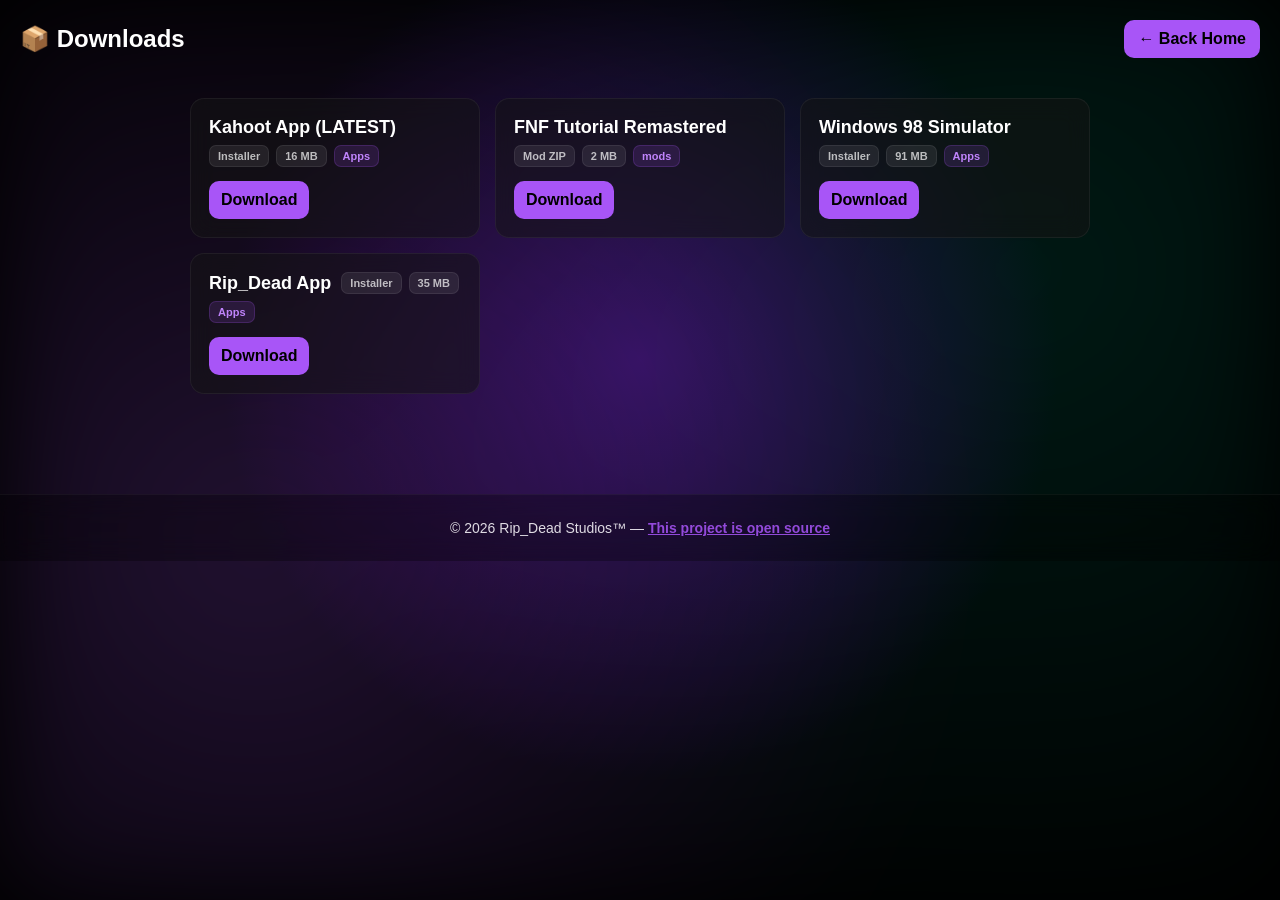
==== commit c4bb27a2: "Update index.html" ====
--- a/downloads/index.html
+++ b/downloads/index.html
@@ -1,248 +1,696 @@
-```html
 <!DOCTYPE html>
 <html lang="en">
+
 <head>
     <meta charset="UTF-8">
     <meta name="viewport" content="width=device-width, initial-scale=1.0">
 
-    <title>Connecting Account - Rip_Dead Site</title>
+    <title>Rip_Dead Site - Downloads</title>
+
     <link rel="icon" href="/favicon.ico">
 
     <style>
-        * { box-sizing: border-box; }
+
+        /* ================= VOIDUI TRANSITIONS ================= */
 
         body {
             margin: 0;
+            font-family: 'Segoe UI', sans-serif;
+            color: #fff;
             min-height: 100vh;
-            display: grid;
-            place-items: center;
+            background: #04040a;
+
+            opacity: 0;
+            transform: translateY(60px);
+            transition: 0.6s ease;
+        }
+
+        body.void-enter {
+            opacity: 1;
+            transform: translateY(0);
+        }
+
+        body.void-exit {
+            opacity: 0;
+            transform: translateY(80px);
+        }
+
+
+        /* ================= VOID BACKGROUND ================= */
+
+        body::before {
+            content: "";
+            position: fixed;
+            inset: 0;
+            z-index: -2;
+
+            background:
+                radial-gradient(
+                    circle at 50% 40%,
+                    rgba(150, 0, 255, 0.30),
+                    rgba(0, 0, 0, 0.9),
+                    #000
+                );
+        }
+
+        body::after {
+            content: "";
+            position: fixed;
+            inset: 0;
+            z-index: -1;
+
+            background:
+                radial-gradient(
+                    circle at 20% 60%,
+                    rgba(168, 85, 247, 0.2),
+                    transparent 60%
+                ),
+                radial-gradient(
+                    circle at 80% 30%,
+                    rgba(0, 255, 200, 0.1),
+                    transparent 60%
+                );
+
+            filter: blur(50px);
+        }
+
+
+        /* ================= HEADER ================= */
+
+        .top {
+            display: flex;
+            justify-content: space-between;
+            align-items: center;
             padding: 20px;
-            font-family: "Segoe UI", sans-serif;
-            color: #fff;
-            background:
-                radial-gradient(circle at 50% 40%, rgba(150,0,255,.3),
-                rgba(0,0,0,.9), #000);
-        }
-
-        .panel {
-            width: min(460px, 100%);
-            padding: 30px;
-            text-align: center;
-            border: 1px solid rgba(168,85,247,.25);
-            border-radius: 18px;
-            background: rgba(20,20,20,.8);
-            box-shadow: 0 0 35px rgba(168,85,247,.12);
-        }
-
-        h1 {
-            font-size: 23px;
-            color: #d8b4fe;
-        }
-
-        p {
-            color: #b5b5c5;
-            line-height: 1.6;
-            overflow-wrap: anywhere;
-        }
-
-        .status { color: #67e8f9; }
-        .error { color: #ff7070; }
-
-        a {
-            display: inline-block;
-            margin-top: 12px;
+        }
+
+        .title {
+            font-size: 24px;
+            font-weight: bold;
+        }
+
+        .back {
             padding: 10px 14px;
             border-radius: 10px;
+
             background: #a855f7;
             color: #000;
+
+            text-decoration: none;
             font-weight: bold;
+
+            transition: 0.25s;
+        }
+
+        .back:hover {
+            background: #c084fc;
+            box-shadow: 0 0 15px rgba(168, 85, 247, 0.6);
+        }
+
+
+        /* ================= GRID ================= */
+
+        .container {
+            display: flex;
+            justify-content: center;
+            padding: 20px;
+        }
+
+        .grid {
+            display: grid;
+
+            grid-template-columns:
+                repeat(
+                    auto-fit,
+                    minmax(250px, 1fr)
+                );
+
+            gap: 15px;
+
+            width: min(900px, 90%);
+        }
+
+
+        /* ================= CARD ================= */
+
+        .card {
+            background: rgba(20, 20, 20, 0.55);
+
+            backdrop-filter: blur(12px);
+
+            border-radius: 14px;
+
+            padding: 18px;
+
+            border: 1px solid rgba(255, 255, 255, 0.06);
+
+            transition: 0.3s;
+        }
+
+        .card:hover {
+            transform: translateY(-6px);
+
+            box-shadow:
+                0 0 25px rgba(168, 85, 247, 0.25);
+        }
+
+
+        /* ================= TITLE + TAGS ================= */
+
+        .title-row {
+            display: flex;
+            align-items: center;
+            flex-wrap: wrap;
+
+            gap: 7px;
+        }
+
+        .title-row h3 {
+            margin: 0;
+            margin-right: 3px;
+
+            font-size: 18px;
+        }
+
+
+        /* ================= TAGS ================= */
+
+        .tag {
+            display: inline-block;
+
+            padding: 4px 8px;
+
+            border-radius: 7px;
+
+            background: rgba(255, 255, 255, 0.08);
+
+            border: 1px solid rgba(255, 255, 255, 0.08);
+
+            color: rgba(255, 255, 255, 0.7);
+
+            font-size: 11px;
+            font-weight: 600;
+
+            white-space: nowrap;
+        }
+
+        .category-tag {
+            background: rgba(168, 85, 247, 0.15);
+
+            color: #c084fc;
+
+            border-color:
+                rgba(168, 85, 247, 0.2);
+        }
+
+
+        /* ================= DOWNLOAD BUTTON ================= */
+
+        .download-btn {
+            display: inline-block;
+
+            margin-top: 14px;
+
+            padding: 10px 12px;
+
+            border-radius: 10px;
+
+            background: #a855f7;
+
+            color: #000;
+
+            font-weight: bold;
+
             text-decoration: none;
-        }
-
-        a:hover { background: #c084fc; }
+
+            transition: 0.25s;
+        }
+
+        .download-btn:hover {
+            background: #c084fc;
+
+            box-shadow:
+                0 0 18px rgba(168, 85, 247, 0.6);
+        }
+
+
+        /* ================= STATUS ================= */
+
+        .status {
+            grid-column: 1 / -1;
+
+            text-align: center;
+
+            padding: 40px 20px;
+
+            opacity: 0.7;
+        }
+
+        .error {
+            color: #ff7070;
+        }
+
+
+        /* ================= FOOTER ================= */
+
+        footer {
+            text-align: center;
+
+            padding: 25px;
+
+            margin-top: 80px;
+
+            background: rgba(0, 0, 0, 0.35);
+
+            backdrop-filter: blur(12px);
+
+            border-top:
+                1px solid rgba(255, 255, 255, 0.05);
+
+            font-size: 14px;
+
+            opacity: 0.85;
+        }
+
+        footer a {
+            color: #a855f7;
+
+            text-decoration: none;
+
+            font-weight: bold;
+        }
+
+        footer a:hover {
+            color: #c084fc;
+        }
+
     </style>
 </head>
 
+
 <body>
-    <main class="panel">
-        <h1>Rip_Dead Account</h1>
-        <p id="status" class="status">Connecting your account...</p>
-        <p id="details"></p>
-        <a id="return-link" href="https://ripdead.de5.net/Downloads/"
-           hidden>Return to Downloads</a>
-    </main>
+
+
+    <!-- ================= HEADER ================= -->
+
+    <div class="top">
+
+        <div class="title">
+            📦 Downloads
+        </div>
+
+        <a
+            class="back"
+            href="/"
+        >
+            ← Back Home
+        </a>
+
+    </div>
+
+
+    <!-- ================= DOWNLOAD GRID ================= -->
+
+    <div class="container">
+
+        <div
+            class="grid"
+            id="downloads"
+        >
+
+            <div
+                class="status"
+                id="status"
+            >
+                Loading downloads...
+            </div>
+
+        </div>
+
+    </div>
+
+
+    <!-- ================= FOOTER ================= -->
+
+    <footer>
+
+        © 2026 Rip_Dead Studios™ —
+
+        <a
+            href="https://github.com/ripdead32/Rip_Dead-Site"
+            target="_blank"
+            rel="noopener noreferrer"
+        >
+            <u>
+                <strong>
+                    This project is open source
+                </strong>
+            </u>
+        </a>
+
+    </footer>
+
 
     <script>
-    (() => {
-        "use strict";
-
-        const SITE_ORIGIN = "https://ripdead.de5.net";
-        const CALLBACK_URL = SITE_ORIGIN + "/auth/callback/";
-        const DOWNLOADS_URL = SITE_ORIGIN + "/Downloads/";
-
-        const CLIENT_ID = "ripdead-site";
-
-        const OAUTH_EXCHANGE_URL =
-            "https://vcwfgyikbvfzgqiljmry.supabase.co/functions/v1/oauth-exchange";
-
-        const SITE_SESSION_URL =
-            "https://vcwfgyikbvfzgqiljmry.supabase.co/functions/v1/site-session";
-
-        const SESSION_KEY = "ripdead_site_session";
-        const SESSION_EXPIRES_KEY = "ripdead_site_session_expires";
-        const STATE_KEY = "ripdead_oauth_state";
-
-        const statusElement = document.getElementById("status");
-        const detailsElement = document.getElementById("details");
-        const returnLink = document.getElementById("return-link");
-
-        function showError(message) {
-            statusElement.textContent = "Account connection failed.";
-            statusElement.className = "error";
-            detailsElement.textContent = message;
-            returnLink.hidden = false;
-        }
-
-        async function connectAccount() {
-            const params = new URLSearchParams(window.location.search);
-
-            const code = params.get("code");
-            const returnedState = params.get("state");
-            const oauthError = params.get("error");
-            const oauthErrorDescription = params.get("error_description");
-
-            // Remove query parameters from the visible address bar.
-            window.history.replaceState(
-                {},
-                document.title,
-                CALLBACK_URL
-            );
-
-            if (oauthError) {
-                sessionStorage.removeItem(STATE_KEY);
-
-                showError(
-                    oauthErrorDescription ||
-                    oauthError ||
-                    "Authorization was cancelled."
+
+        /* =====================================================
+           VOIDUI PAGE TRANSITIONS
+           ===================================================== */
+
+        window.addEventListener("load", () => {
+
+            requestAnimationFrame(() => {
+
+                document.body.classList.add(
+                    "void-enter"
                 );
+
+            });
+
+        });
+
+
+        document.addEventListener("click", (e) => {
+
+            const link =
+                e.target.closest("a");
+
+
+            if (!link) return;
+
+
+            /*
+             * Don't animate external links.
+             */
+
+            if (link.target === "_blank") {
                 return;
             }
 
-            if (!code || !returnedState) {
-                showError("The authorization response is missing its code or state.");
+
+            /*
+             * Don't animate anchor links.
+             */
+
+            if (link.href.includes("#")) {
                 return;
             }
 
-            const expectedState = sessionStorage.getItem(STATE_KEY);
-            sessionStorage.removeItem(STATE_KEY);
-
-            if (!expectedState || returnedState !== expectedState) {
-                showError(
-                    "The OAuth state could not be verified. Please start again from Downloads."
+
+            e.preventDefault();
+
+
+            document.body.classList.remove(
+                "void-enter"
+            );
+
+            document.body.classList.add(
+                "void-exit"
+            );
+
+
+            setTimeout(() => {
+
+                window.location.href =
+                    link.href;
+
+            }, 520);
+
+        });
+
+
+        /* =====================================================
+           DOWNLOADS.JSON CMS
+           ===================================================== */
+
+        const box =
+            document.getElementById("downloads");
+
+
+        const status =
+            document.getElementById("status");
+
+
+        async function loadDownloads() {
+
+            try {
+
+                /*
+                 * Load downloads.json
+                 */
+
+                const response =
+                    await fetch(
+                        "/downloads/downloads.json",
+                        {
+                            cache: "no-cache"
+                        }
+                    );
+
+
+                /*
+                 * Check response
+                 */
+
+                if (!response.ok) {
+
+                    throw new Error(
+                        `HTTP ${response.status}`
+                    );
+
+                }
+
+
+                /*
+                 * Parse JSON
+                 */
+
+                const downloads =
+                    await response.json();
+
+
+                /*
+                 * Make sure the JSON
+                 * contains an array.
+                 */
+
+                if (!Array.isArray(downloads)) {
+
+                    throw new Error(
+                        "downloads.json must contain an array."
+                    );
+
+                }
+
+
+                /*
+                 * Remove loading message.
+                 */
+
+                box.innerHTML = "";
+
+
+                /*
+                 * Empty downloads list.
+                 */
+
+                if (downloads.length === 0) {
+
+                    box.innerHTML = `
+                        <div class="status">
+                            No downloads are currently available.
+                        </div>
+                    `;
+
+                    return;
+
+                }
+
+
+                /*
+                 * Generate cards.
+                 */
+
+                downloads.forEach((download) => {
+
+                    /* ================= CARD ================= */
+
+                    const card =
+                        document.createElement("div");
+
+                    card.className = "card";
+
+
+                    /* ================= TITLE ROW ================= */
+
+                    const titleRow =
+                        document.createElement("div");
+
+                    titleRow.className =
+                        "title-row";
+
+
+                    /* ================= NAME ================= */
+
+                    const title =
+                        document.createElement("h3");
+
+                    title.textContent =
+                        download.name ||
+                        "Unnamed Download";
+
+
+                    titleRow.appendChild(title);
+
+
+                    /* ================= TYPE TAG ================= */
+
+                    if (download.type) {
+
+                        const typeTag =
+                            document.createElement("span");
+
+                        typeTag.className =
+                            "tag";
+
+                        typeTag.textContent =
+                            download.type;
+
+                        titleRow.appendChild(typeTag);
+
+                    }
+
+
+                    /* ================= SIZE TAG ================= */
+
+                    if (download.size) {
+
+                        const sizeTag =
+                            document.createElement("span");
+
+                        sizeTag.className =
+                            "tag";
+
+                        sizeTag.textContent =
+                            download.size;
+
+                        titleRow.appendChild(sizeTag);
+
+                    }
+
+
+                    /* ================= CATEGORY TAG ================= */
+
+                    if (download.category) {
+
+                        const categoryTag =
+                            document.createElement("span");
+
+                        categoryTag.className =
+                            "tag category-tag";
+
+                        categoryTag.textContent =
+                            download.category;
+
+                        titleRow.appendChild(
+                            categoryTag
+                        );
+
+                    }
+
+
+                    /* ================= DOWNLOAD BUTTON ================= */
+
+                    const button =
+                        document.createElement("a");
+
+                    button.className =
+                        "download-btn";
+
+                    button.textContent =
+                        "Download";
+
+
+                    /*
+                     * Your JSON uses "file".
+                     */
+
+                    button.href =
+                        download.file ||
+                        "#";
+
+
+                    button.target =
+                        "_blank";
+
+
+                    button.rel =
+                        "noopener noreferrer";
+
+
+                    /* ================= BUILD CARD ================= */
+
+                    card.appendChild(
+                        titleRow
+                    );
+
+                    card.appendChild(
+                        button
+                    );
+
+                    box.appendChild(
+                        card
+                    );
+
+                });
+
+
+                /* ================= LOG ================= */
+
+                console.log(
+                    "%cVOIDUI DOWNLOADS LOADED FROM downloads.json",
+                    "color:#a855f7;font-weight:bold;"
                 );
-                return;
+
+
+            } catch (error) {
+
+                /* ================= ERROR ================= */
+
+                console.error(
+                    "Failed to load downloads.json:",
+                    error
+                );
+
+
+                box.innerHTML = `
+                    <div class="status error">
+
+                        Failed to load downloads.
+
+                        <br>
+
+                        <small>
+                            Check that /downloads.json exists
+                            and contains valid JSON.
+                        </small>
+
+                    </div>
+                `;
+
             }
 
-            try {
-                statusElement.textContent = "Exchanging authorization code...";
-
-                const exchangeResponse = await fetch(OAUTH_EXCHANGE_URL, {
-                    method: "POST",
-                    headers: {
-                        "Content-Type": "application/json"
-                    },
-                    body: JSON.stringify({
-                        code: code,
-                        client_id: CLIENT_ID,
-                        redirect_uri: CALLBACK_URL,
-                        state: returnedState
-                    }),
-                    cache: "no-store"
-                });
-
-                const exchangeResult = await exchangeResponse.json();
-
-                if (
-                    !exchangeResponse.ok ||
-                    exchangeResult.success !== true ||
-                    typeof exchangeResult.session_token !== "string" ||
-                    exchangeResult.session_token.length < 32
-                ) {
-                    throw new Error(
-                        exchangeResult.error ||
-                        "The account server did not return a valid site session."
-                    );
-                }
-
-                const token = exchangeResult.session_token;
-
-                statusElement.textContent = "Verifying your account session...";
-
-                const verifyResponse = await fetch(SITE_SESSION_URL, {
-                    method: "POST",
-                    headers: {
-                        "Content-Type": "application/json"
-                    },
-                    body: JSON.stringify({ token }),
-                    cache: "no-store"
-                });
-
-                const verifyResult = await verifyResponse.json();
-
-                if (
-                    !verifyResponse.ok ||
-                    verifyResult.success !== true ||
-                    verifyResult.client_id !== CLIENT_ID
-                ) {
-                    throw new Error(
-                        verifyResult.error ||
-                        "The returned session could not be verified for Rip_Dead Site."
-                    );
-                }
-
-                // Only save the token after the server confirms it is valid.
-                localStorage.setItem(SESSION_KEY, token);
-
-                const expiresAt =
-                    verifyResult.expires_at ||
-                    exchangeResult.expires_at;
-
-                if (expiresAt) {
-                    localStorage.setItem(
-                        SESSION_EXPIRES_KEY,
-                        expiresAt
-                    );
-                } else {
-                    localStorage.removeItem(SESSION_EXPIRES_KEY);
-                }
-
-                statusElement.textContent = "Account connected successfully!";
-                statusElement.className = "status";
-                detailsElement.textContent =
-                    "Returning you to Downloads...";
-
-                window.setTimeout(() => {
-                    window.location.replace(DOWNLOADS_URL);
-                }, 900);
-
-            } catch (error) {
-                console.error("[RDA OAuth Callback]", error);
-
-                localStorage.removeItem(SESSION_KEY);
-                localStorage.removeItem(SESSION_EXPIRES_KEY);
-
-                showError(
-                    error instanceof Error
-                        ? error.message
-                        : "An unexpected error occurred."
-                );
-            }
-        }
-
-        connectAccount();
-    })();
+        }
+
+
+        /* =====================================================
+           START CMS
+           ===================================================== */
+
+        loadDownloads();
+
     </script>
+
 </body>
-</html>
-```+
+</html>
